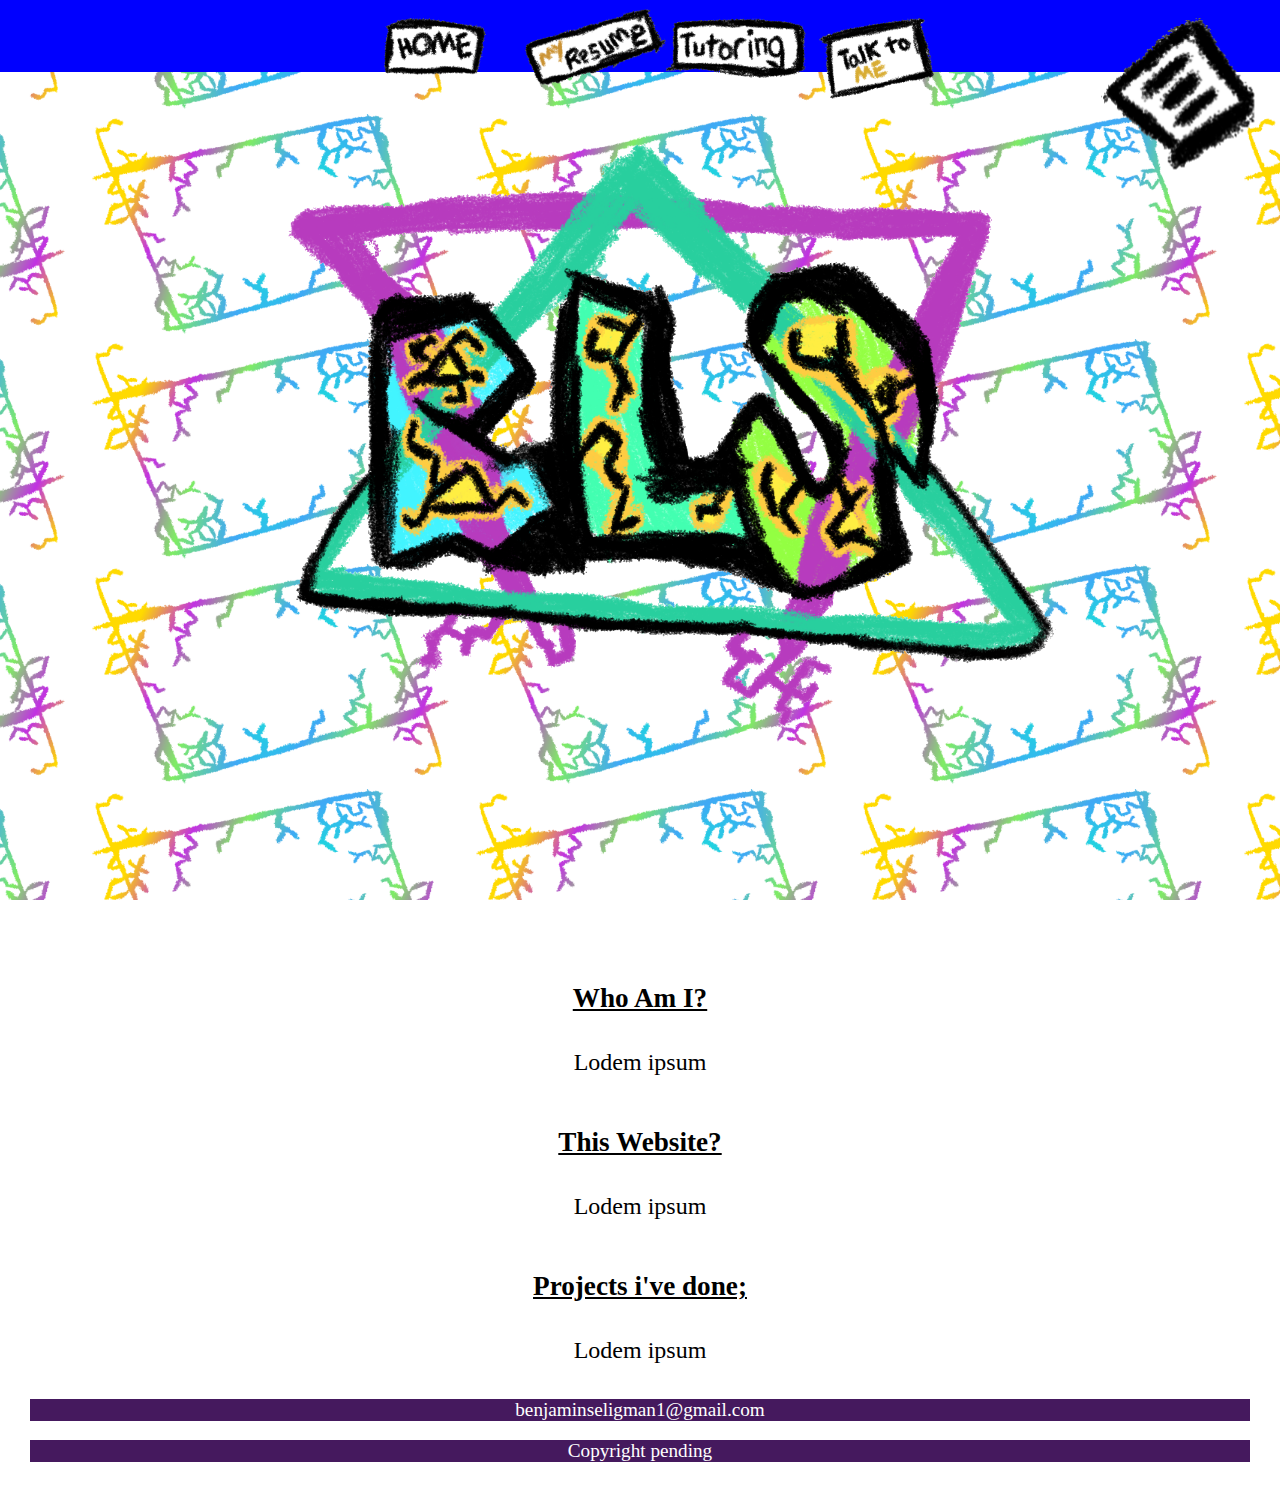
==== index.html @ 6659d6cb "fix" ====
<!DOCTYPE html>
<html>
 <head>
  <meta name="viewport" content="width=device-width, initial-scale=1">
  <meta charset="utf-8">
  <meta name="description" content="">
  <meta name="author" content="Benjamin Seligman">
 <link rel="stylesheet" href="main.css">
<title>Benjamin Seligman</title>

<link rel="icon" type="image/x-icon" href="favicon.png">

<div id="mySidenav" class="sidenav">
      <a href="javascript:void(0)" class="closebtn" onclick="closeNav()">&times;</a>
      <a href="#home">Home</a>
      <a href="#about">About</a>
      <a href="#projects">Projects</a>
      <a href="#contact">Contact</a>
    </div>
    
    <!-- Use any element to open the sidenav -->
    <span style="color: white; font-size: 4vw; position: fixed; top: 2%; height: 19vh; width: 12vw; right: 2%; background:url(button.png) no-repeat; cursor:pointer" onclick="openNav()"></span>


<style>
  .parallax {
      background: url("lecube.png");

    min-height: 66vw;
    background-attachment: fixed;
    background-position: 10%;
    background-repeat: inherit;
    background-size: 30%;

 
  }
  </style>

<ul>
  <script src="new.js">
  </script>
    <li><a href="index.html"><img src="home.png" style="width:8vw;position: absolute; top: 2%; right: 62%;>"</a></li>
    <li><a href="display()"><img src="myresu.png" style="width:11vw;position: absolute; top: 1%; right: 48%;"></a></li>
    <li><a href="tutor.html"><img src="tutor.png" style="width:11vw; position: absolute; top: 2%; right: 37%;"></a></li>
    <li><a href="#contact"><img src="aboutme.png" style="width:9vw; position: absolute; top: 2%; right: 27%;"></a><
</ul>

<body>
<a id="home"></a>
<div class="parallax"></div>
<div id="main">

    
    <picture>
      <source srcset="MYLOGO.png">
      <img src="MYLOGO.png alt=Logo" style="width:60vw; position: absolute; top: 16%; right: 17.5%;">
    </picture>


<p></p>

<h4> Who Am I? </h4>
<h3> Lodem ipsum </h3>

<p></p>

<a id="about"></a>
<h4> This Website? </h4>
<h3> Lodem ipsum </h3>

<p></p>

<a id="projects"></a>
<h4> Projects i've done; </h4>
<h3> Lodem ipsum</h3>
<a id="contact"></a>
<p> benjaminseligman1@gmail.com </p>
<p> Copyright pending </p>

</div id="main">

<script>
  function openNav() {
    document.getElementById("mySidenav").style.width = "250px";
    document.getElementById("main").style.marginRight = "250px";

  }
  
  function closeNav() {
    document.getElementById("mySidenav").style.width = "0";
    document.getElementById("main").style.marginRight= "0";

  }
  </script>



</body>
</html>
---- main.css ----
/* Main */

html {
    scroll-behavior: smooth;
  }
  

body {
    padding: 0;
    margin: 0px;

}  

/* Responsible for navbar */

ul {
    list-style-type: none;
    margin: 0;
    padding: 20;
    overflow: hidden;
    background-color: rgb(0, 0, 255);

    display: flex;
    justify-content: center;

    
  }



li {
    
    text-align: center;
    display: inline-block;

}
  
li a {
    display: block;
    color: white;
    
    padding: 18px 15px;
    text-decoration: none;
    font-size: 22px;
    font-family: verdana;

    font-weight: lighter;

    
}

/* Text Stroke */

  
/* Select Button Edit */

li a:hover {
    text-decoration: underline;
    text-decoration-style: solid;
    text-decoration-color: rgb(255, 255, 255);
}


/* Main Name */

h1 {
    color: rgb(0, 102, 255);
    text-align: center;
    font-family: verdana;
    font-size: 7vw;

    min-width: 20px;

    
    position: absolute;
    top: 16%;
    right: 10%;
  
}

/* Dev Name */

h9 {
    color: rgb(255, 255, 255);
    text-align: center;
    font-family: verdana;
    font-size: 10vw;
    
    min-width: 20px;
    position: absolute;
    top: 35%;
    right: 22%; 


}

/* Unused */

  
h2 {
    color: white;
    text-align: center;
    font-family: verdana;
    font-size: 5vw;
}

/* Body Text */


h3 {
    color: black;
    text-align: center;
    font-family: verdana;
    font-size: 150%;
    font-weight: lighter;

    margin: auto;
    width: 70%;
    padding: 15px;
    list-style-position: inside;
}
      
/* Scaled Text */


h4 {
    color: black;
    text-align: center;
    font-family: verdana;
    font-size: 170%; 
    font-weight: bold;

    margin-right: 20%;
    margin-left: 15%;
    margin-bottom: 20px;

    width: 70%;


    padding-left: 0;
    list-style-position: inside;

    text-decoration: underline;
    text-decoration-style: solid;
    text-decoration-color: rgb(0, 0, 0);
}

/* Main name title */


h6 {

    color: white;
    text-align: center;
    font-family: verdana;
    font-size: 4.5vw;
    
    position: absolute;
    top: 10vw;
    right: 30vw;

    font-weight: lighter;

    -webkit-text-stroke: 2px rgb(0, 0, 0);

}

/* ??? */


p {
    color: white;
    text-align: center;
    font-family: verdana;
    font-size: 1.5vw;

    font-weight: lighter;


    background-color: rgb(69, 25, 94);

}
/* no point */

/* !!! BELOW IS SIDEBAR !!! */
/* !!! BELOW IS SIDEBAR !!! */
/* !!! BELOW IS SIDEBAR !!! */

br {
    line-height: 10vw;
    background-color: rgb(69, 25, 94);

  }
  
  .sidenav {
    height: 100%;
    width: 0;
    position: fixed;
    z-index: 1;
    top: 0;
    right: 0;
    background-color: rgb(0, 62, 0);
    overflow-x: hidden;
    transition: 0.5s;
    padding-top: 60px;
}

/* text sidebar */
.sidenav a {
    padding: 8px 8px 8px 32px;
    text-decoration: none;
    font-size: 25px;
    color: rgb(69, 25, 94);
    display: block;
    transition: 0.3s;

    font-family: verdana;
    font-weight: lighter;

}

/* select text stuff */
.sidenav a:hover, .offcanvas a:focus{
    color: #000000;
}

.sidenav .closebtn {
    position: absolute;
    top: 0;
    right: 25px;
    font-size: 36px;
    margin-left: 50px;
}

#main {
    transition: margin-left .2s;
    padding: 30px;
}

@media screen and (max-height: 450px) {
  .sidenav {padding-top: 15px;}
  .sidenav a {font-size: 18px;}
}
  /* On smaller screens, where height is less than 450px, change the style of the sidenav (less padding and a smaller font size) */
  @media screen and (max-height: 450px) {
    .sidenav {padding-top: 15px;}
    .sidenav a {font-size: 18px;}
  }
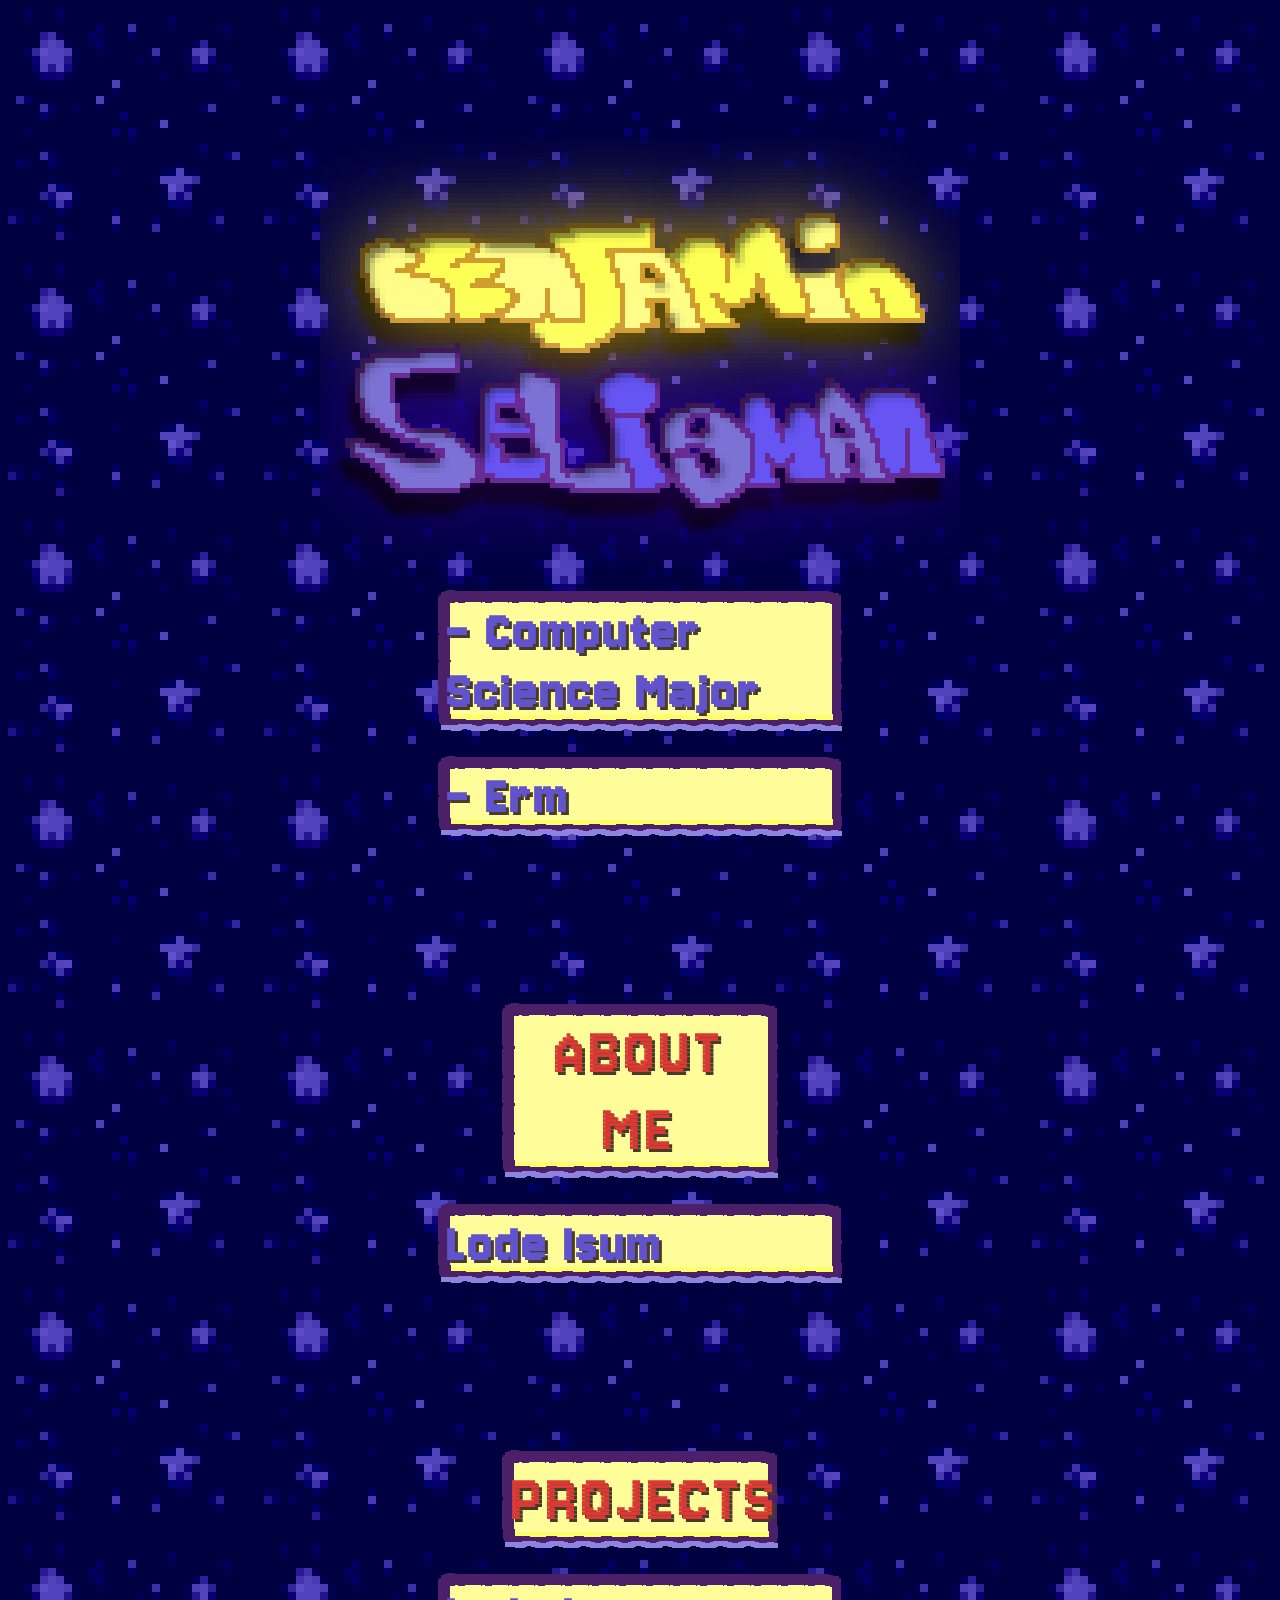
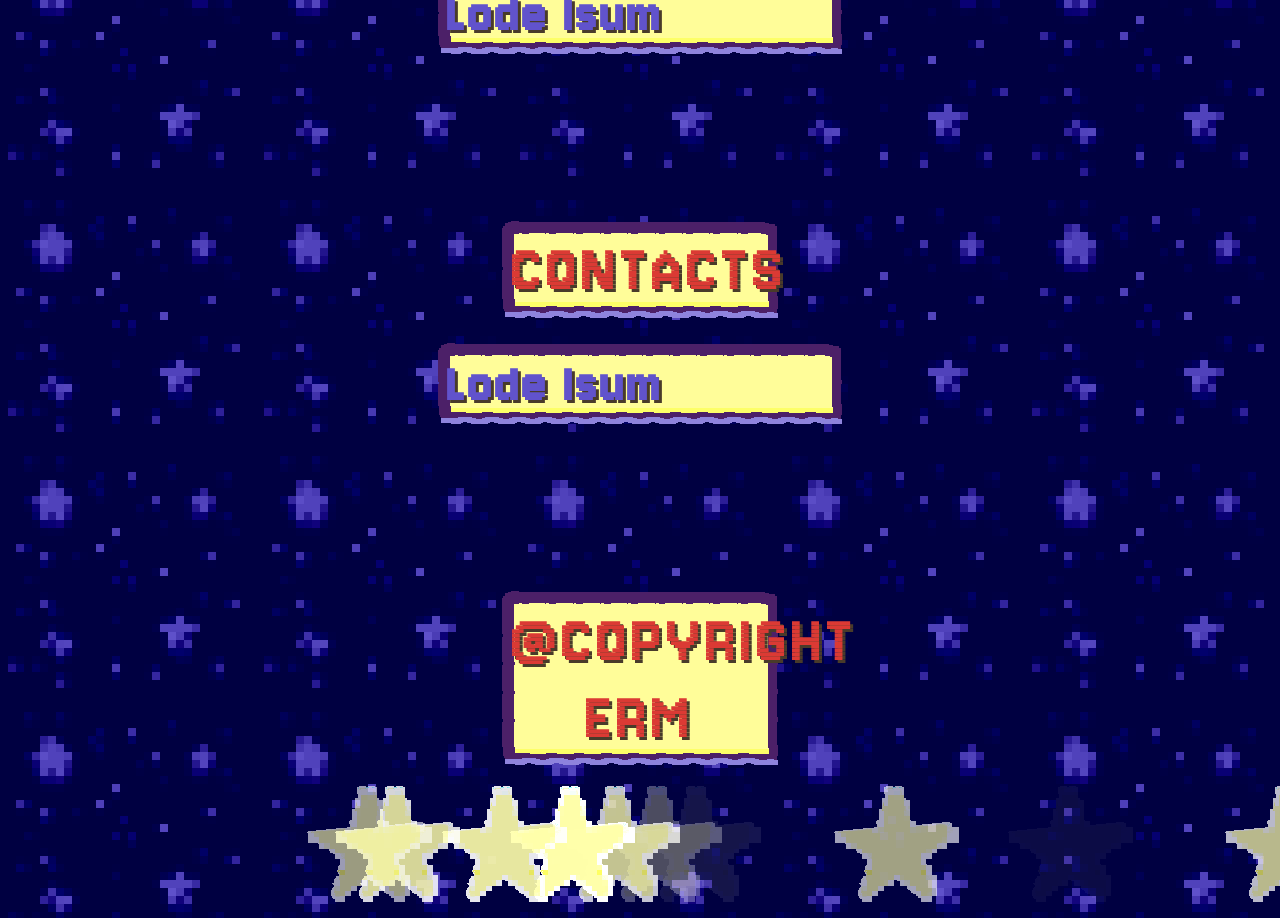
==== commit 7e076c68: "complete overhaul" ====
--- a/index.html
+++ b/index.html
@@ -1,99 +1,41 @@
 <!DOCTYPE html>
 <html>
- <head>
-  <meta name="viewport" content="width=device-width, initial-scale=1">
-  <meta charset="utf-8">
-  <meta name="description" content="">
-  <meta name="author" content="Benjamin Seligman">
- <link rel="stylesheet" href="main.css">
-<title>Benjamin Seligman</title>
-
-<link rel="icon" type="image/x-icon" href="favicon.png">
-
-<div id="mySidenav" class="sidenav">
-      <a href="javascript:void(0)" class="closebtn" onclick="closeNav()">&times;</a>
-      <a href="#home">Home</a>
-      <a href="#about">About</a>
-      <a href="#projects">Projects</a>
-      <a href="#contact">Contact</a>
-    </div>
-    
-    <!-- Use any element to open the sidenav -->
-    <span style="color: white; font-size: 4vw; position: fixed; top: 2%; height: 19vh; width: 12vw; right: 2%; background:url(button.png) no-repeat; cursor:pointer" onclick="openNav()"></span>
-
-
-<style>
-  .parallax {
-      background: url("lecube.png");
-
-    min-height: 66vw;
-    background-attachment: fixed;
-    background-position: 10%;
-    background-repeat: inherit;
-    background-size: 30%;
-
- 
-  }
-  </style>
-
-<ul>
-  <script src="new.js">
-  </script>
-    <li><a href="index.html"><img src="home.png" style="width:8vw;position: absolute; top: 2%; right: 62%;>"</a></li>
-    <li><a href="display()"><img src="myresu.png" style="width:11vw;position: absolute; top: 1%; right: 48%;"></a></li>
-    <li><a href="tutor.html"><img src="tutor.png" style="width:11vw; position: absolute; top: 2%; right: 37%;"></a></li>
-    <li><a href="#contact"><img src="aboutme.png" style="width:9vw; position: absolute; top: 2%; right: 27%;"></a><
-</ul>
+<head>
+    <meta charset="UTF-8">
+    <meta name="viewport" content="width=device-width, initial-scale=1.0">
+    <link rel="stylesheet" href="styles.css">
+    <title>CS Portfolio</title>
+</head>
 
 <body>
-<a id="home"></a>
-<div class="parallax"></div>
-<div id="main">
 
-    
-    <picture>
-      <source srcset="MYLOGO.png">
-      <img src="MYLOGO.png alt=Logo" style="width:60vw; position: absolute; top: 16%; right: 17.5%;">
-    </picture>
+<section class="bubtest">
+    <div class="bubbles">
 
+<img id="maintitle" src="earlyLogo.png" alt="My Logo Here">
+<h2> - Computer Science Major </h2>
+<h2> - Erm </h2>
+<br>
+<br>
+<h3> ABOUT ME </h3>
+<h2> Lode Isum </h2>
+<br>
+<br>
+<h3> PROJECTS </h3>
+<h2> Lode Isum </h2>
+<br>
+<br>
+<h3> CONTACTS </h3>
+<h2> Lode Isum </h2>
+<br>
+<br>
+<h3> @COPYRIGHT ERM </h3>
 
-<p></p>
+    </div>
+</section>
 
-<h4> Who Am I? </h4>
-<h3> Lodem ipsum </h3>
+<link rel="stylesheet" href="style.css">
+<script src="main.js"></script>
+</body>
+</html> 
 
-<p></p>
-
-<a id="about"></a>
-<h4> This Website? </h4>
-<h3> Lodem ipsum </h3>
-
-<p></p>
-
-<a id="projects"></a>
-<h4> Projects i've done; </h4>
-<h3> Lodem ipsum</h3>
-<a id="contact"></a>
-<p> benjaminseligman1@gmail.com </p>
-<p> Copyright pending </p>
-
-</div id="main">
-
-<script>
-  function openNav() {
-    document.getElementById("mySidenav").style.width = "250px";
-    document.getElementById("main").style.marginRight = "250px";
-
-  }
-  
-  function closeNav() {
-    document.getElementById("mySidenav").style.width = "0";
-    document.getElementById("main").style.marginRight= "0";
-
-  }
-  </script>
-
-
-
-</body>
-</html>--- a/style.css
+++ b/style.css
@@ -0,0 +1,273 @@
+:root {
+  --crust: #493B2A;
+  --crustshadow: #fbab0b;
+  --uhh: #6153CC;
+  --uhhshadow: #4630f0;
+  --cheese: #FFC857;
+  --sauce: #DB3A34;
+  --sauceshadow: #ff0800;
+}
+
+html {
+  -webkit-background-size: cover;
+  -moz-background-size: cover;
+  -o-background-size: cover;
+  background-size: cover;
+  background-attachment: fixed;
+}
+
+/* CUSTOM FONTS & BORDERS */ 
+@font-face {
+  font-family: TheBiteOf;
+  src: url(PixelHeader.ttf);
+}
+
+@font-face {
+  font-family: pixelTitle;
+  src: url(PixelBody.ttf);
+  font-weight: bold;
+}
+
+@font-face {
+  font-family: pixelBody;
+  src: url(PixelBody.ttf);
+}
+
+#maintitle {
+  image-rendering: pixelated;
+  display: block;
+  margin-left: auto;
+  margin-right: auto;
+  width: 50%;
+  margin-top: 10%;
+  animation: heartbeatTitle 3.5 infinite alternate;
+}
+
+
+body {
+  background-image: url("backdrop.png");
+  background-size: 256px 256px;
+  background-repeat: repeat;
+  image-rendering: pixelated;
+  
+  margin:0;
+  padding:0;
+  
+  height: 6vh; 
+
+  font-family: pixelBody;
+  
+}
+
+h1,h2,p{
+  -webkit-animation-fill-mode: forward;
+  color: var(--uhh);
+  text-align: center;
+  font-family: pixelBody;
+}
+
+h1, h3 {
+  font-family: pixelBody;
+
+  font-size: 400%;
+  
+  /*
+  background-image: linear-gradient(45deg,var(--cheese),var(--cheese));
+  box-shadow: 0px 15px var(--crustshadow);
+  */
+
+  border-image: url(textbox.png) 30 round;
+  border-image-width: 20px;
+  border-image-slice: 30% fill;
+
+  text-align: center;
+  vertical-align: middle;
+  margin: auto;
+  width: 40%;
+  padding: 1%;
+  margin-top: 10%;
+
+  font-smooth: never;
+  -webkit-font-smoothing : none;
+
+}
+
+/* TEXT */
+h3 {
+  color: var(--sauce);
+  font-family: pixelTitle;
+  font-size: 450%;
+  width: 20%;
+  text-shadow: 3px 3px 0px var(--crust);
+  letter-spacing: 4px;
+}
+
+/* SUB TEXT */
+
+h2 {
+  
+  color: var(--uhh);
+  width: 30%;
+  text-align: left;
+  vertical-align: middle;
+  font-size: 350%;
+
+  text-shadow: 3px 3px 0px var(--crust);
+  letter-spacing: 3px;
+
+
+  margin: auto;
+  padding: 1%;
+  margin-top: 20px;
+
+  /*
+  background-image: linear-gradient(45deg,var(--cheese),var(--cheese));
+  border: 9px solid var(--crust);
+  box-shadow: 0px 10px var(--crustshadow);
+  */
+
+  border-image: url(textbox.png) 30 round;
+  border-image-width: 20px;
+  border-image-slice: 30% fill;
+
+
+}
+
+/* MAIN TITLE */
+h1{
+  color: var(--sauce);
+  letter-spacing: -10px;
+  text-shadow: 1px 1px 0px var(--sauceshadow);
+  font-family: TheBiteOf;
+  font-size: 550%;
+  width: 50%;
+
+  z-index: 10;
+}
+
+.bubbles{
+  position:absolute;
+  width:100%;
+  height: 120vh;
+  overflow:visible;
+  top: 10px;
+
+  z-index:0;
+}
+
+.bubble{
+  position: absolute;
+  width: 150px;
+  height: 150px;
+  background: transparent;
+  animation: rise 7s infinite ease-in;
+  background-image: url("bubbleanimated.gif");
+  background-size: contain;
+  opacity: 0.62;
+  image-rendering: pixelated;
+
+  z-index:-5;
+}
+
+.star{
+  position: absolute;
+  width: 25px;
+  height: 25px;
+
+  background: transparent;
+  animation: fall 2s infinite ease-in;
+  background-image: url("bubbleanimated.gif");
+  background-size: contain;
+  opacity: 0.62;
+  image-rendering: pixelated;
+
+  z-index:-5;
+}
+
+@keyframes rise{
+  0%{
+    bottom:-600px;
+    transform:translateX(0px);
+  }
+  50%{
+    transform:translate(100px);
+  }
+  100%{
+    bottom:1080px;
+    transform:translateX(100px);
+  }
+}
+
+@keyframes fall{
+  0%{
+    transform:translateY(0px);
+    opacity: 1;
+  }
+  50%{
+    transform:translateY(300px);
+    opacity: 0.6;
+
+  }
+  100%{
+    transform:translateY(1000px);
+    opacity: 0;
+
+  }
+}
+
+@keyframes heartbeatBig{
+  0%{
+    font-size: 350%;
+    letter-spacing: 3px;
+    transform: translateY(-10px);
+  }
+  50%{
+    font-size: 325%;
+    letter-spacing: 6px;
+    transform: translateY(-20px);
+  }
+  100%{
+    font-size: 350%;
+    letter-spacing: 3px;
+    transform: translateY(-30px);
+  }
+}
+
+@keyframes heartbeatTitle{
+  0%{
+    width: 50%
+  }
+  50%{
+    width: 40%
+  }
+  100%{
+    width: 30%
+  }
+}
+
+@keyframes colorSelect{
+  0%{
+    color: var(--uhh);
+  }
+  15%{
+    color: var(--uhh);
+  }
+  25%{
+    color: var(--uhhshadow);
+  }
+  50%{
+    color: var(--sauce);
+  }
+  75%{
+    color: var(--sauceshadow);
+  } 
+  100%{
+    color: var(--sauceshadow);
+  } 
+}
+
+h2:hover {
+  animation:
+    colorSelect 0.65s forwards,
+    heartbeatBig 3.5s infinite alternate;
+}
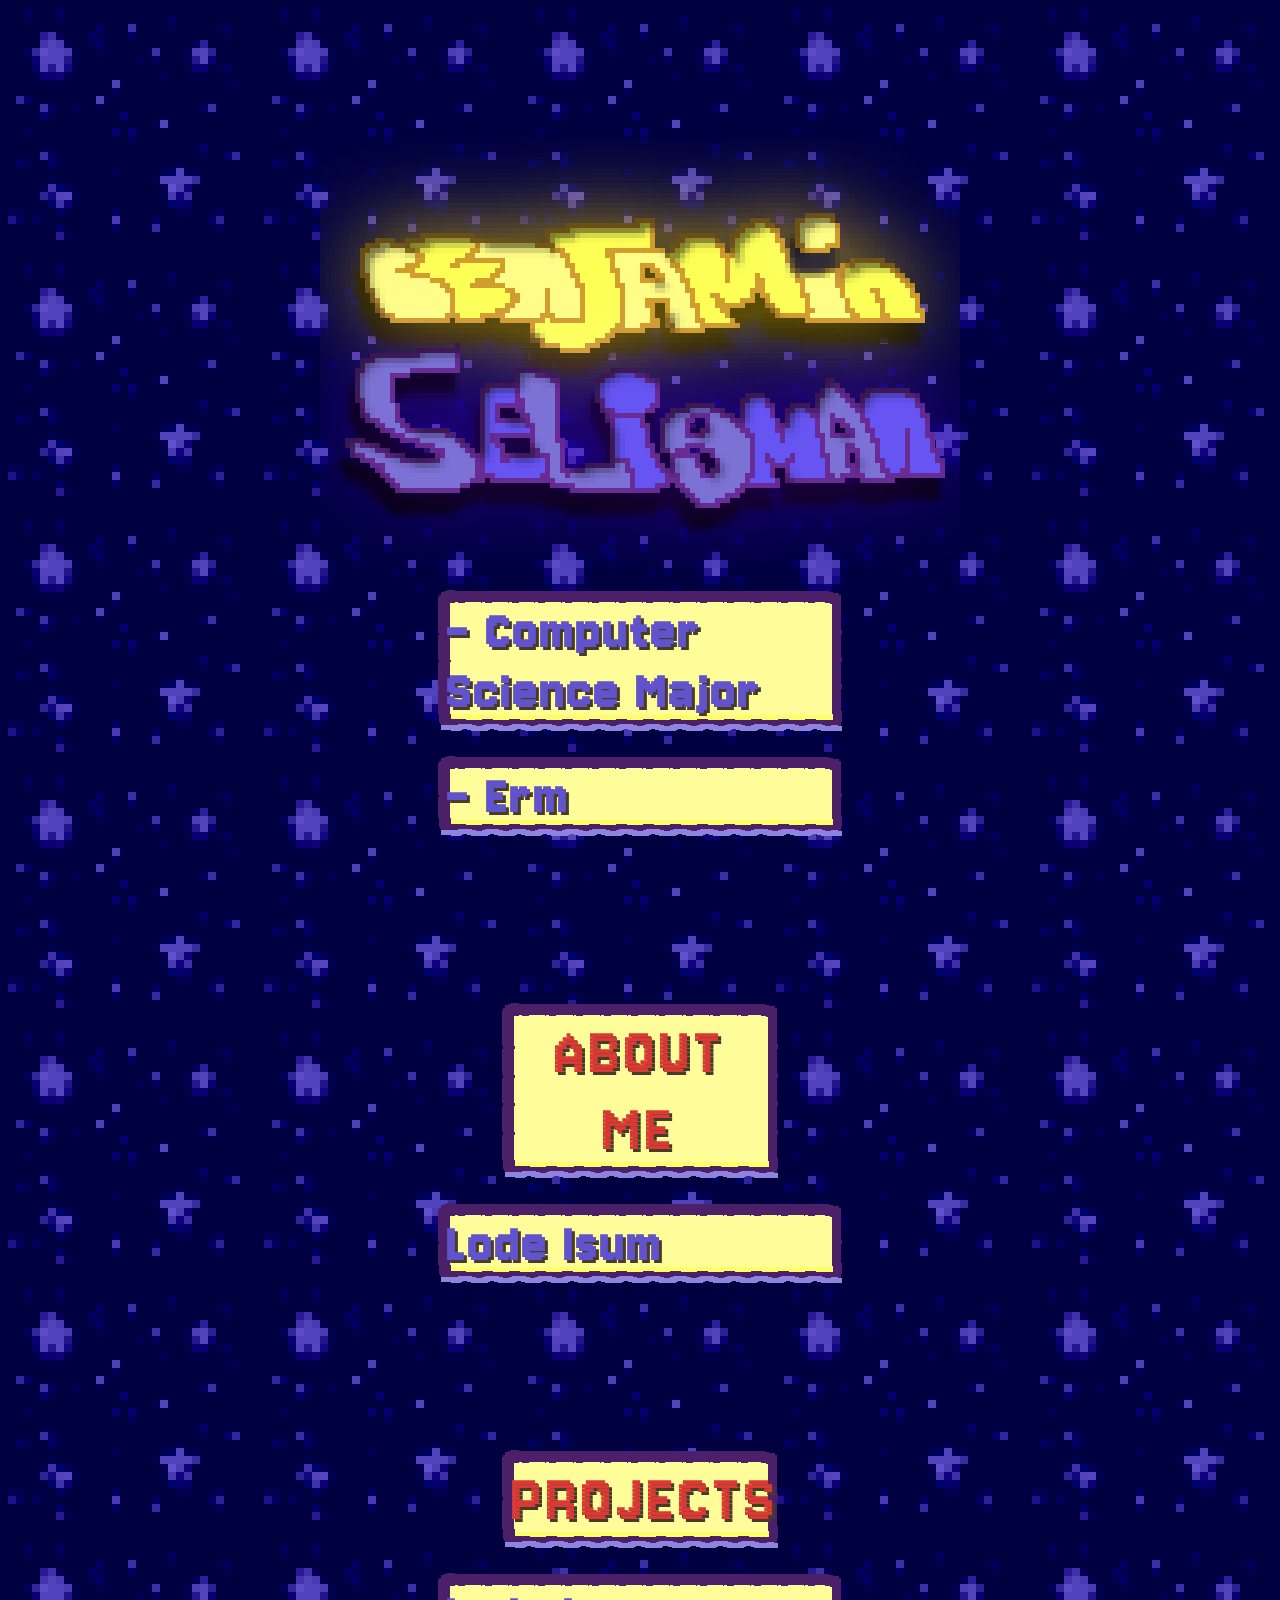
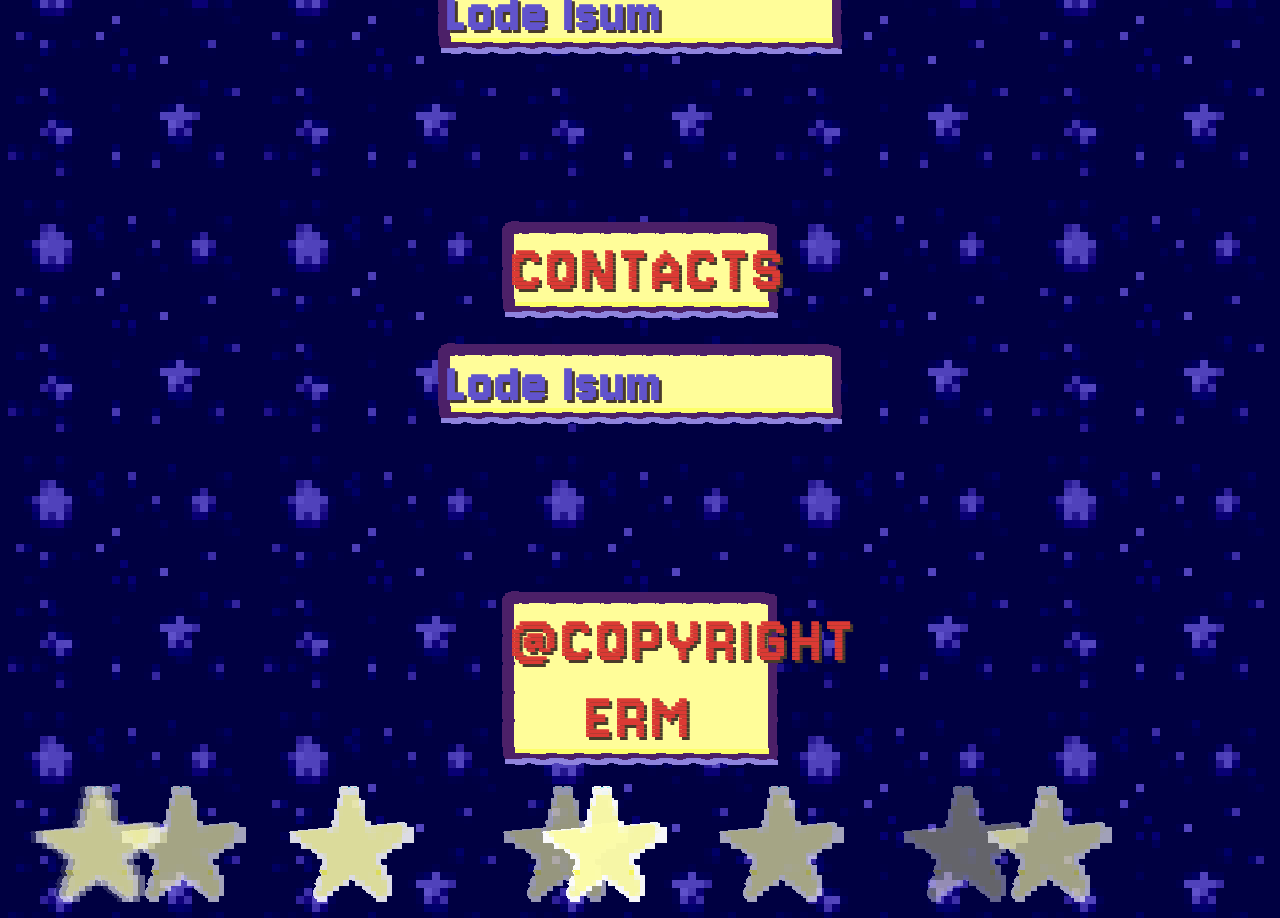
==== commit aa4819fa: "Update index.html" ====
--- a/index.html
+++ b/index.html
@@ -11,7 +11,7 @@
 
 <section class="bubtest">
     <div class="bubbles">
-
+<!-- Test -->
 <img id="maintitle" src="earlyLogo.png" alt="My Logo Here">
 <h2> - Computer Science Major </h2>
 <h2> - Erm </h2>
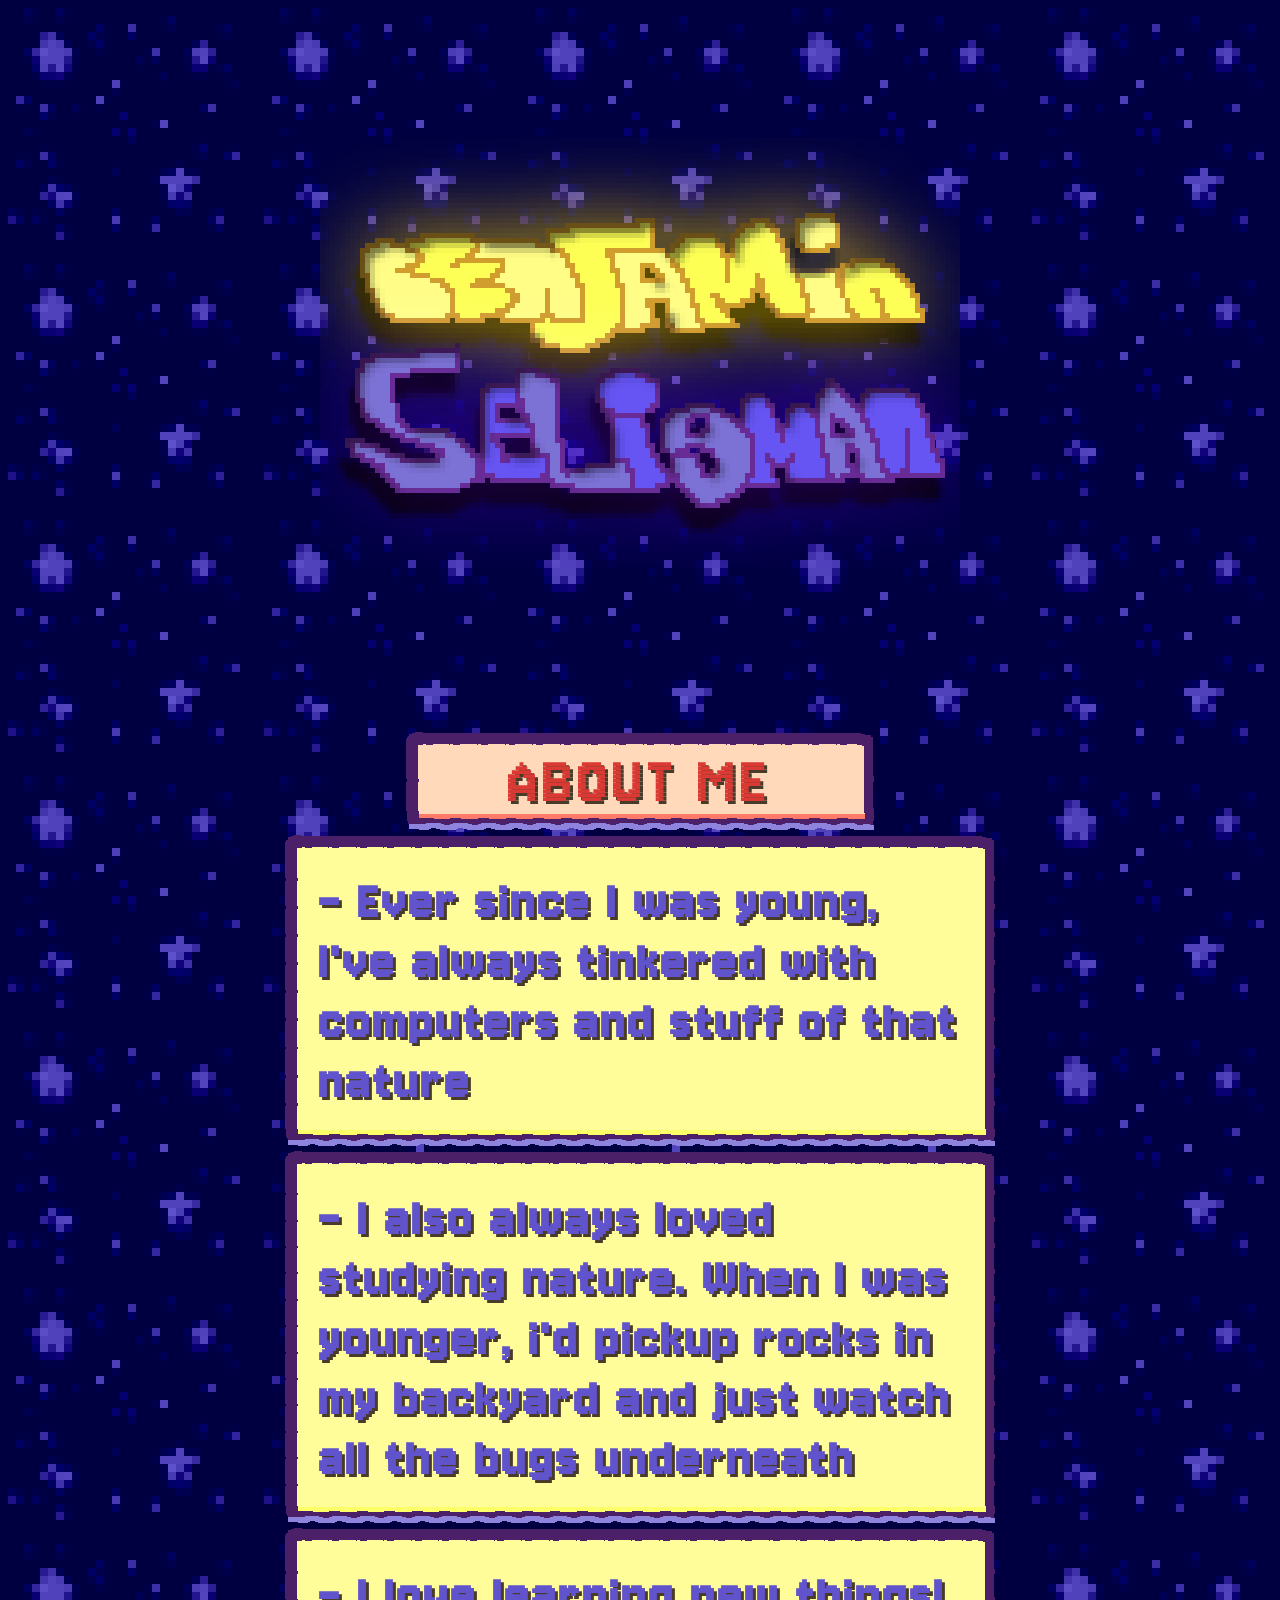
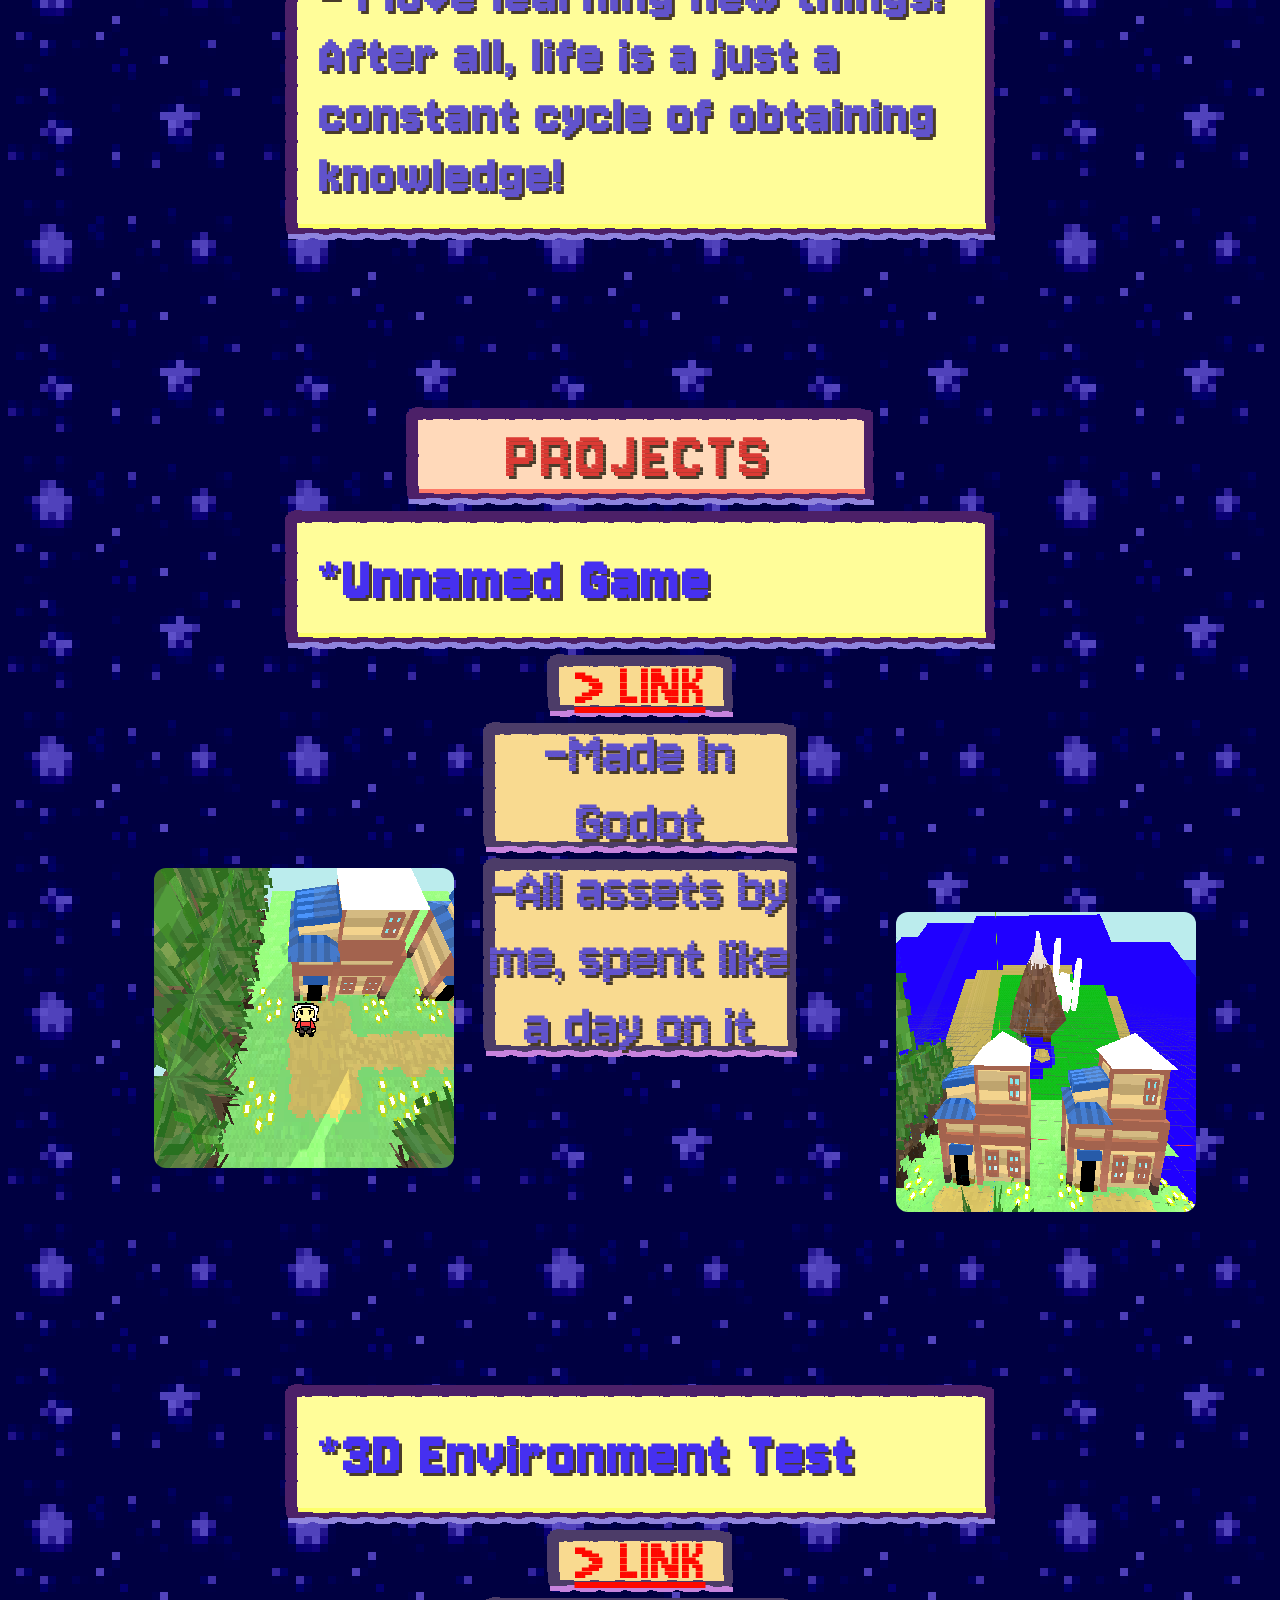
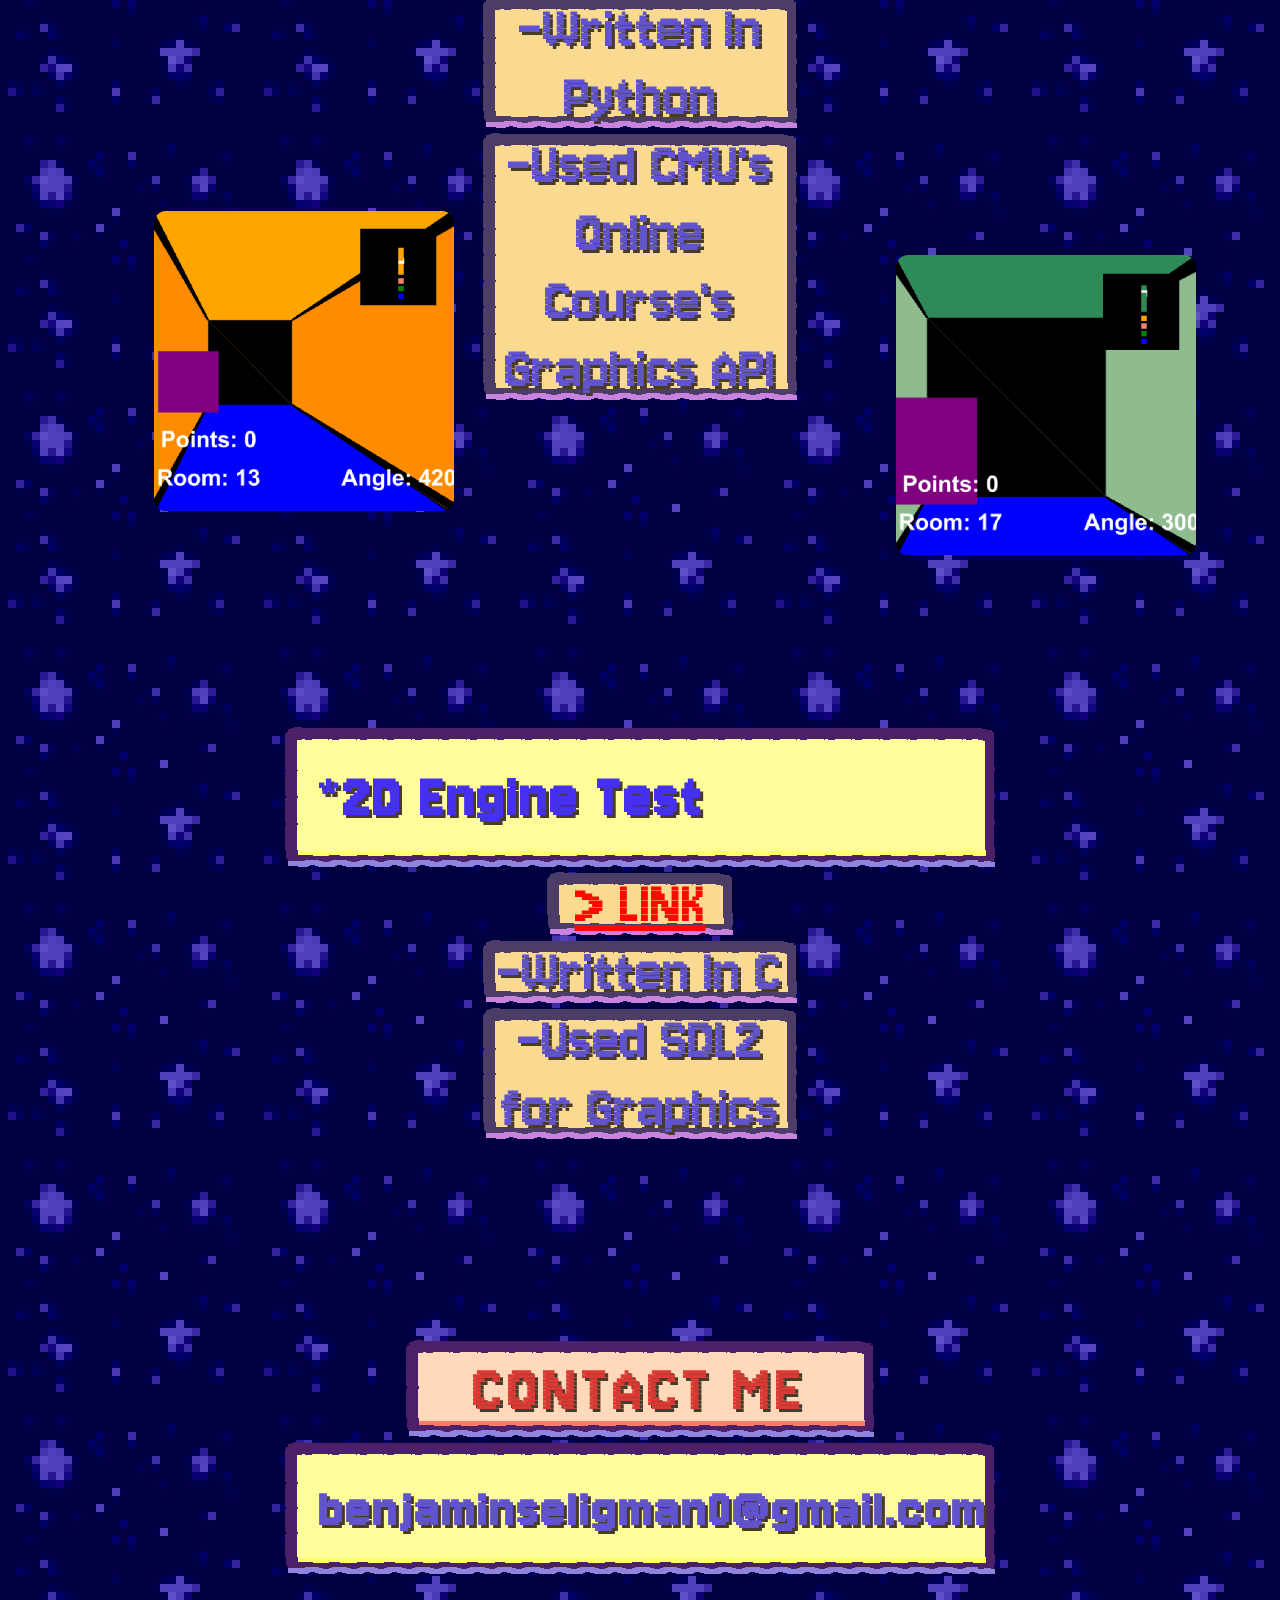
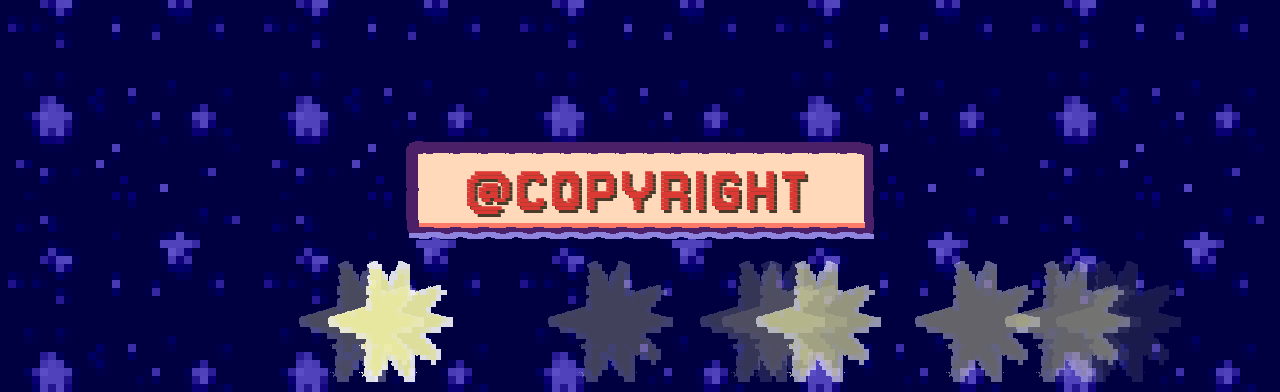
==== commit b82b5043: "Add files via upload" ====
--- a/index.html
+++ b/index.html
@@ -13,23 +13,66 @@
     <div class="bubbles">
 <!-- Test -->
 <img id="maintitle" src="earlyLogo.png" alt="My Logo Here">
-<h2> - Computer Science Major </h2>
-<h2> - Erm </h2>
 <br>
 <br>
 <h3> ABOUT ME </h3>
-<h2> Lode Isum </h2>
+<h2> - Ever since I was young, I've always tinkered with computers and stuff of that nature </h2>
+<h2> - I also always loved studying nature. When I was younger, i'd pickup rocks in my backyard and just watch all the bugs underneath </h2>
+<h2> - I love learning new things! After all, life is a just a constant cycle of obtaining knowledge! </h2>
 <br>
 <br>
 <h3> PROJECTS </h3>
-<h2> Lode Isum </h2>
+<h4> *Unnamed Game </h4>
+<a href="blank" class="button">> LINK </a>
+<projectdesc> -Made In Godot </projectdesc>
+<projectdesc> -All assets by me, spent like a day on it</projectdesc>
+<img src="Project2A.png" class="customimg">
+<img src="Project2B.png" class="customimgR">
+
 <br>
 <br>
-<h3> CONTACTS </h3>
-<h2> Lode Isum </h2>
+<br>
+<br> 
 <br>
 <br>
-<h3> @COPYRIGHT ERM </h3>
+<br>
+<br>
+<br> 
+<br>
+
+<h4> *3D Environment Test</h4>
+<a href="https://academy.cs.cmu.edu/sharing/slateGraySheep5366" class="button">> LINK</a>
+<projectdesc> -Written In Python </projectdesc>
+<projectdesc> -Used CMU's Online Course's Graphics API </projectdesc>
+<img src="Project1A.png" class="customimg">
+<img src="Project1B.png" class="customimgR">
+
+<br>
+<br>
+<br>
+<br> 
+<br>
+<br>
+<br>
+<br>
+<br> 
+<br>
+
+<h4> *2D Engine Test</h4>
+<a href="https://github.com/bseligman/EngineTest" class="button">> LINK</a>
+<projectdesc> -Written In C </projectdesc>
+<projectdesc> -Used SDL2 for Graphics </projectdesc>
+
+<br>
+<br>
+<br>
+<br>
+
+<h3> CONTACT ME </h3>
+<h2> benjaminseligman0@gmail.com </h2>
+<br>
+<br>
+<h3> @COPYRIGHT</h3>
 
     </div>
 </section>
--- a/style.css
+++ b/style.css
@@ -64,6 +64,8 @@
   color: var(--uhh);
   text-align: center;
   font-family: pixelBody;
+  border-image: url(textbox.png) 30 round;
+
 }
 
 h1, h3 {
@@ -76,7 +78,6 @@
   box-shadow: 0px 15px var(--crustshadow);
   */
 
-  border-image: url(textbox.png) 30 round;
   border-image-width: 20px;
   border-image-slice: 30% fill;
 
@@ -97,17 +98,21 @@
   color: var(--sauce);
   font-family: pixelTitle;
   font-size: 450%;
-  width: 20%;
+  width: 35%;
   text-shadow: 3px 3px 0px var(--crust);
   letter-spacing: 4px;
+  border-image: url(customtextbox.png) 30 round;
+  border-image-width: 20px;
+  border-image-slice: 30% fill;
+
 }
 
 /* SUB TEXT */
 
-h2 {
+h2,h4 {
   
   color: var(--uhh);
-  width: 30%;
+  width: 50%;
   text-align: left;
   vertical-align: middle;
   font-size: 350%;
@@ -117,8 +122,7 @@
 
 
   margin: auto;
-  padding: 1%;
-  margin-top: 20px;
+  padding: 3%;
 
   /*
   background-image: linear-gradient(45deg,var(--cheese),var(--cheese));
@@ -131,6 +135,14 @@
   border-image-slice: 30% fill;
 
 
+}
+
+/* Sub Project TEXT */
+h4{
+  color: var(--uhhshadow);
+  text-shadow: 3px 3px 0px var(--crust);
+
+  font-size: 400%;
 }
 
 /* MAIN TITLE */
@@ -220,6 +232,8 @@
     font-size: 350%;
     letter-spacing: 3px;
     transform: translateY(-10px);
+    margin-top: -10px;
+    margin-bottom: -20px;
   }
   50%{
     font-size: 325%;
@@ -271,3 +285,67 @@
     colorSelect 0.65s forwards,
     heartbeatBig 3.5s infinite alternate;
 }
+
+h4:hover {
+  animation:
+    heartbeatBig 3.5s infinite alternate;
+}
+
+a.button {
+  margin: 0% auto;
+  display: block;
+  text-align: center;
+  width: 15%;
+  margin-top: 0%;
+
+  font-family: pixelBody;
+  font-size: 400%;
+  color: var(--sauceshadow);
+
+  border-image: url(customtextboxHead.png) 30 round;
+  border-image-width: 20px;
+  border-image-slice: 30% fill;
+
+  font-smooth: never;
+  -webkit-font-smoothing : none;
+}
+
+.customimg,.customimgR {
+  border-radius: 12px;
+  display: block;
+  margin-left: 12%;
+  margin-top: -15%;
+  
+
+  width: 300px;
+  height: 300px;
+  
+}
+
+.customimgR{
+  margin-left:70%;
+  margin-top: -20%;
+
+}
+
+projectdesc{
+  margin: 0% auto;
+  display: block;
+  text-align: center;
+  width: 25%;
+  margin-top: 0%;
+  height: auto;
+
+
+  font-family: pixelBody;
+  font-size: 400%;
+  color: var(--uhh);
+  text-shadow: 3px 3px 0px var(--crust);
+
+  border-image: url(customtextboxHead.png) 30 round;
+  border-image-width: 20px;
+  border-image-slice: 30% fill;
+
+  font-smooth: never;
+  -webkit-font-smoothing : none;
+}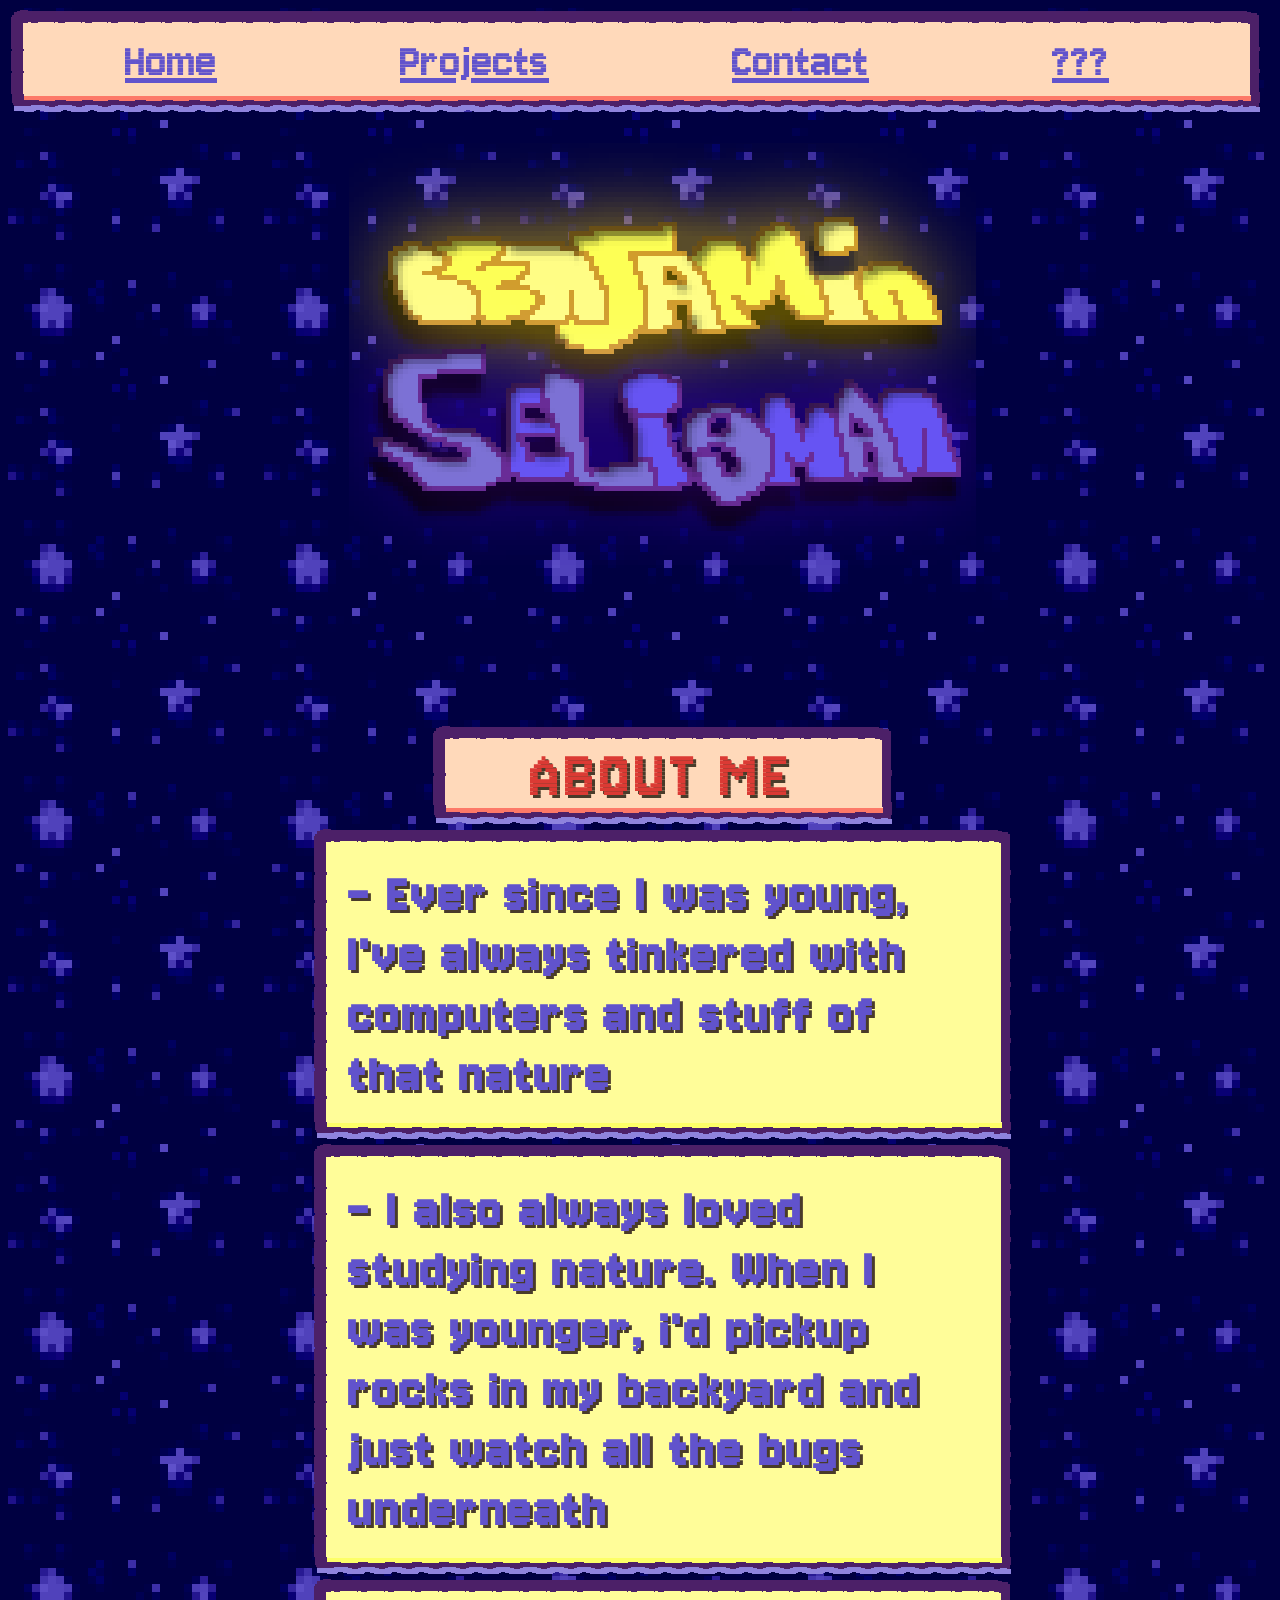
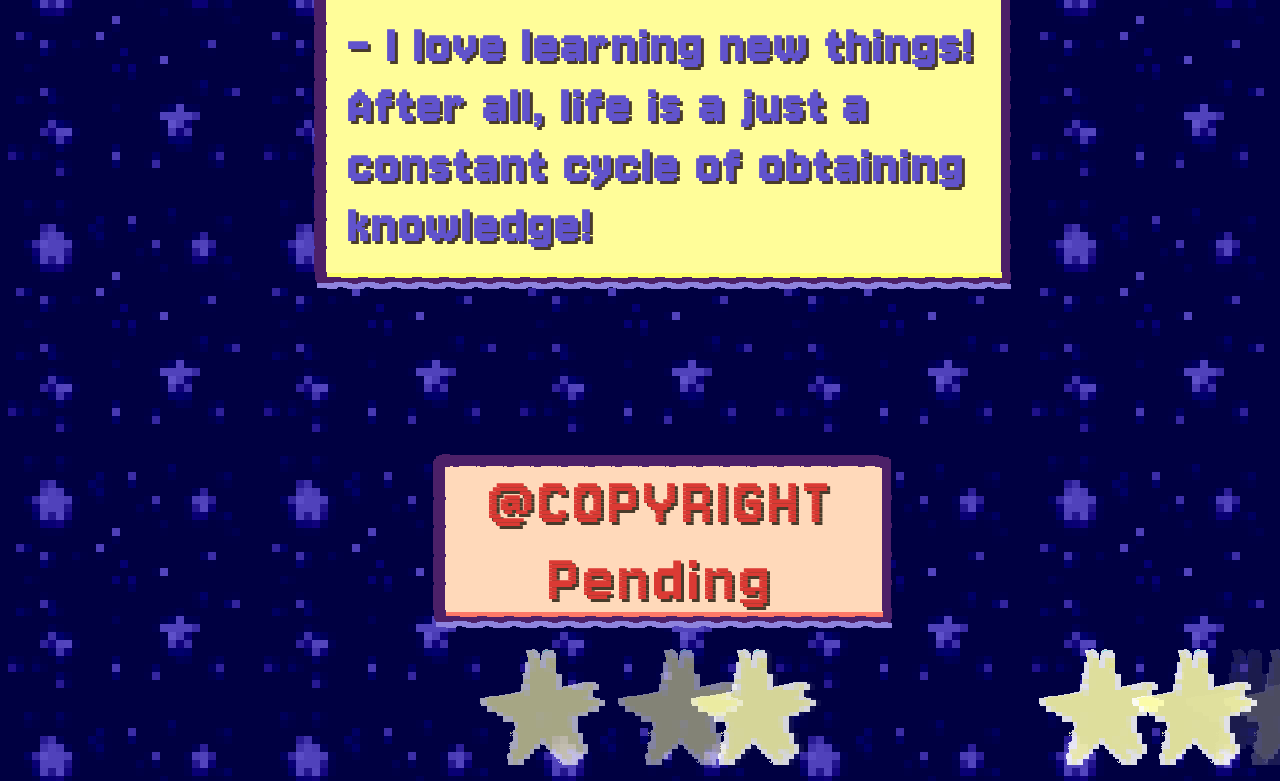
==== commit fa062dd2: "color update -> palette fixed and actually fits" ====
--- a/index.html
+++ b/index.html
@@ -8,7 +8,15 @@
 </head>
 
 <body>
-
+    <div class="topnav">
+        <!-- Centered Navbar -->
+        <div class="topnav-centered">
+            <a href="index.html" class="active">Home</a>
+            <a href="Projects.html" class="active">Projects</a>
+            <a href="Contact.html" class="active">Contact</a>
+            <a href="#home" class="active">???</a>
+        </div>
+      
 <section class="bubtest">
     <div class="bubbles">
 <!-- Test -->
@@ -21,58 +29,7 @@
 <h2> - I love learning new things! After all, life is a just a constant cycle of obtaining knowledge! </h2>
 <br>
 <br>
-<h3> PROJECTS </h3>
-<h4> *Unnamed Game </h4>
-<a href="blank" class="button">> LINK </a>
-<projectdesc> -Made In Godot </projectdesc>
-<projectdesc> -All assets by me, spent like a day on it</projectdesc>
-<img src="Project2A.png" class="customimg">
-<img src="Project2B.png" class="customimgR">
-
-<br>
-<br>
-<br>
-<br> 
-<br>
-<br>
-<br>
-<br>
-<br> 
-<br>
-
-<h4> *3D Environment Test</h4>
-<a href="https://academy.cs.cmu.edu/sharing/slateGraySheep5366" class="button">> LINK</a>
-<projectdesc> -Written In Python </projectdesc>
-<projectdesc> -Used CMU's Online Course's Graphics API </projectdesc>
-<img src="Project1A.png" class="customimg">
-<img src="Project1B.png" class="customimgR">
-
-<br>
-<br>
-<br>
-<br> 
-<br>
-<br>
-<br>
-<br>
-<br> 
-<br>
-
-<h4> *2D Engine Test</h4>
-<a href="https://github.com/bseligman/EngineTest" class="button">> LINK</a>
-<projectdesc> -Written In C </projectdesc>
-<projectdesc> -Used SDL2 for Graphics </projectdesc>
-
-<br>
-<br>
-<br>
-<br>
-
-<h3> CONTACT ME </h3>
-<h2> benjaminseligman0@gmail.com </h2>
-<br>
-<br>
-<h3> @COPYRIGHT</h3>
+<h3> @COPYRIGHT Pending</h3>
 
     </div>
 </section>
--- a/style.css
+++ b/style.css
@@ -16,6 +16,38 @@
   background-attachment: fixed;
 }
 
+/* NAV BAR */
+.topnav {
+  width: 95%;
+  height: 80%;
+
+  border-image: url(customtextbox.png) 30 round;
+  border-image-width: 20px;
+  border-image-slice: 30% fill;
+
+  padding: 3vh;
+
+  z-index: 15;
+
+  position:relative;
+}
+
+/* Style the links inside the navigation bar */
+.topnav a {
+  color: var(--uhh);
+  text-align: center;
+  padding: 10vh;
+  font-size: 50px;
+
+  z-index: 15;
+}
+
+.topnav a:hover {
+  animation:
+    colorSelect 0.65s forwards,
+    heartbeatBig 3.5s infinite alternate;
+  }
+
 /* CUSTOM FONTS & BORDERS */ 
 @font-face {
   font-family: TheBiteOf;
@@ -41,6 +73,7 @@
   width: 50%;
   margin-top: 10%;
   animation: heartbeatTitle 3.5 infinite alternate;
+  z-index: 10;
 }
 
 
@@ -49,14 +82,8 @@
   background-size: 256px 256px;
   background-repeat: repeat;
   image-rendering: pixelated;
-  
-  margin:0;
-  padding:0;
-  
-  height: 6vh; 
-
-  font-family: pixelBody;
-  
+
+  font-family: pixelBody;
 }
 
 h1,h2,p{
@@ -154,7 +181,7 @@
   font-size: 550%;
   width: 50%;
 
-  z-index: 10;
+  z-index: 5;
 }
 
 .bubbles{
@@ -282,7 +309,6 @@
 
 h2:hover {
   animation:
-    colorSelect 0.65s forwards,
     heartbeatBig 3.5s infinite alternate;
 }
 
@@ -292,11 +318,10 @@
 }
 
 a.button {
-  margin: 0% auto;
+  margin: 1% auto;
   display: block;
   text-align: center;
   width: 15%;
-  margin-top: 0%;
 
   font-family: pixelBody;
   font-size: 400%;
@@ -310,22 +335,13 @@
   -webkit-font-smoothing : none;
 }
 
-.customimg,.customimgR {
-  border-radius: 12px;
-  display: block;
-  margin-left: 12%;
-  margin-top: -15%;
-  
-
-  width: 300px;
-  height: 300px;
-  
-}
-
-.customimgR{
-  margin-left:70%;
-  margin-top: -20%;
-
+.row {
+  display: flex;
+}
+
+.column {
+  flex: 50%;
+  padding: 5px;
 }
 
 projectdesc{
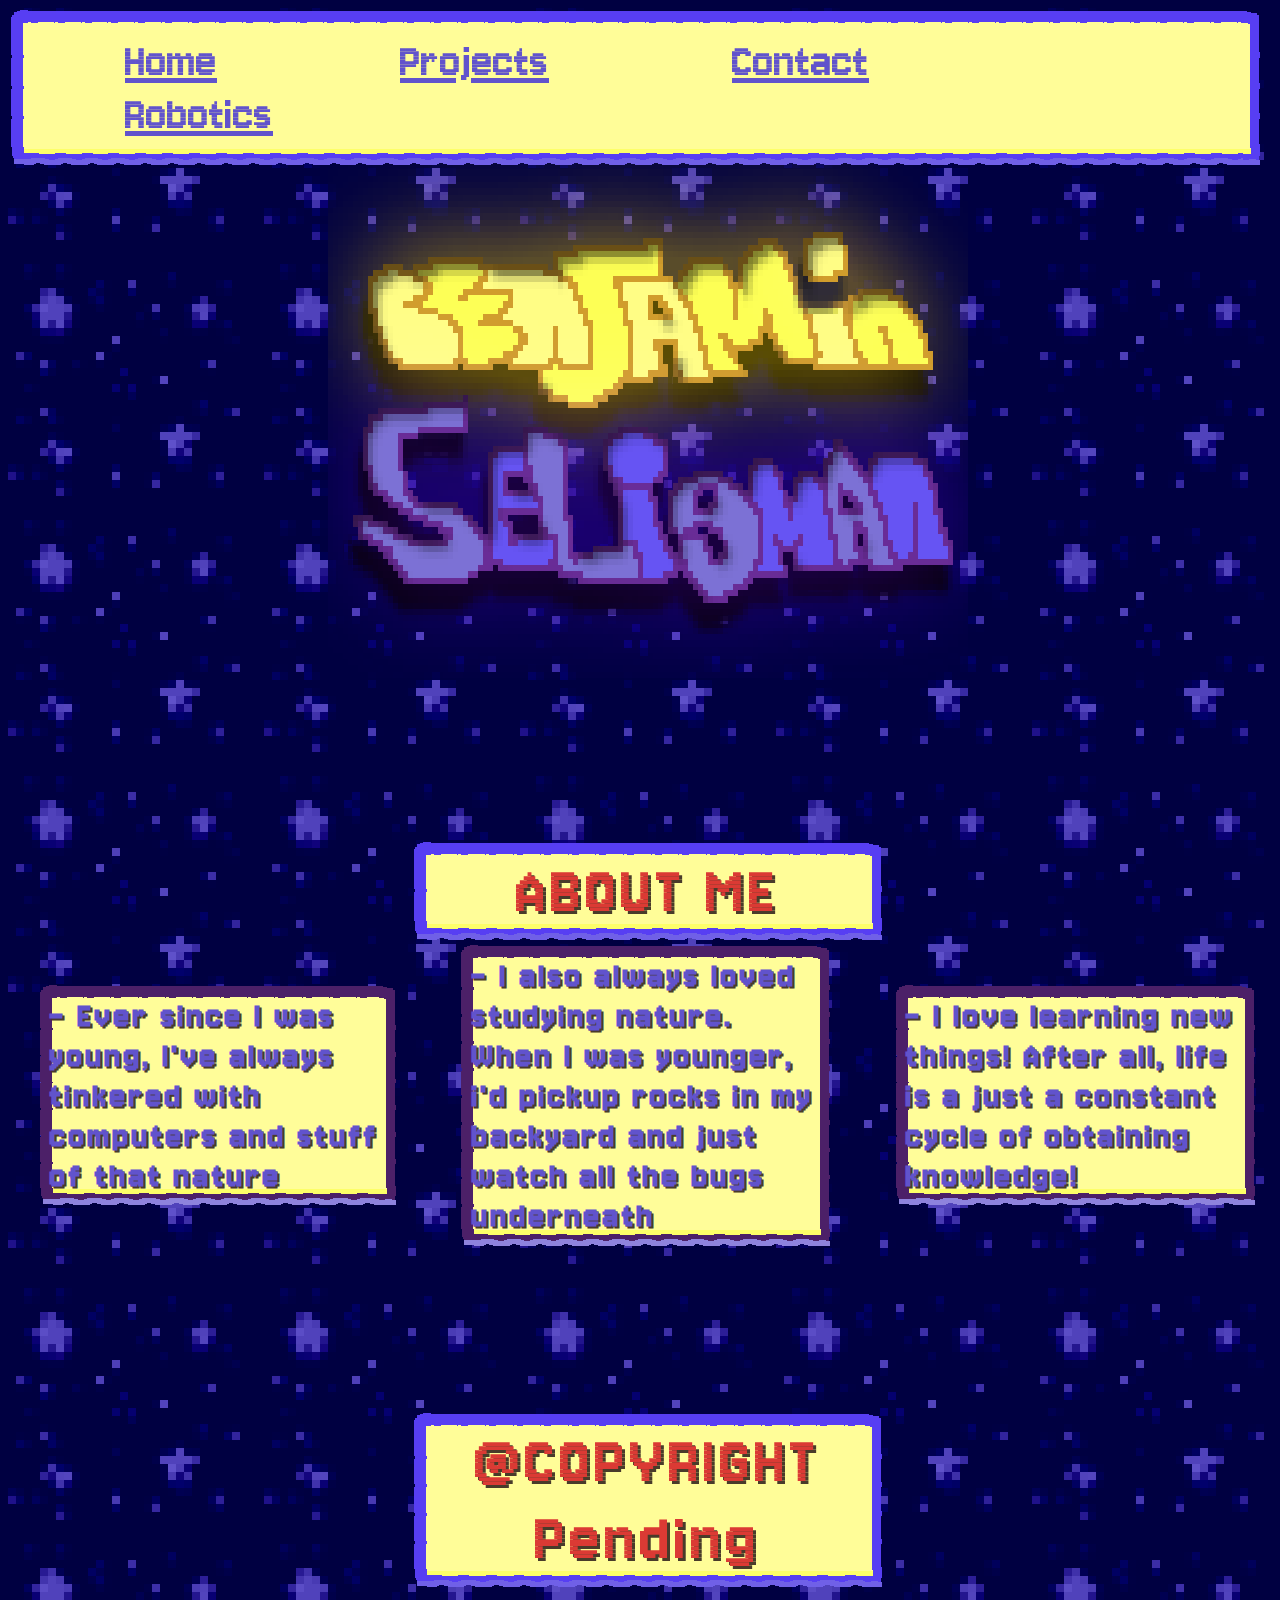
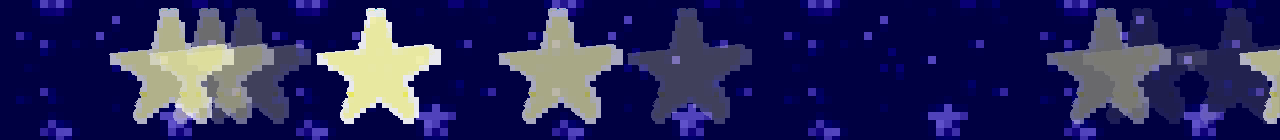
==== commit 71d33eca: "topbar fixed, scaling semi fixed" ====
--- a/index.html
+++ b/index.html
@@ -10,12 +10,11 @@
 <body>
     <div class="topnav">
         <!-- Centered Navbar -->
-        <div class="topnav-centered">
             <a href="index.html" class="active">Home</a>
             <a href="Projects.html" class="active">Projects</a>
             <a href="Contact.html" class="active">Contact</a>
-            <a href="#home" class="active">???</a>
-        </div>
+            <a href="Robotics.html" class="active">Robotics</a>
+    </div>
       
 <section class="bubtest">
     <div class="bubbles">
@@ -24,9 +23,11 @@
 <br>
 <br>
 <h3> ABOUT ME </h3>
+<li>
 <h2> - Ever since I was young, I've always tinkered with computers and stuff of that nature </h2>
 <h2> - I also always loved studying nature. When I was younger, i'd pickup rocks in my backyard and just watch all the bugs underneath </h2>
 <h2> - I love learning new things! After all, life is a just a constant cycle of obtaining knowledge! </h2>
+</li>
 <br>
 <br>
 <h3> @COPYRIGHT Pending</h3>
--- a/style.css
+++ b/style.css
@@ -48,6 +48,13 @@
     heartbeatBig 3.5s infinite alternate;
   }
 
+/* Image scaledown */
+img {
+  width: 100%;
+  height: 100%;
+  max-height: 90%;
+}
+
 /* CUSTOM FONTS & BORDERS */ 
 @font-face {
   font-family: TheBiteOf;
@@ -71,6 +78,7 @@
   margin-left: auto;
   margin-right: auto;
   width: 50%;
+  height:50%;
   margin-top: 10%;
   animation: heartbeatTitle 3.5 infinite alternate;
   z-index: 10;
@@ -134,17 +142,21 @@
 
 }
 
+/* List */
+li {
+  display: grid;
+  grid-template-columns: auto auto auto;
+}
+
 /* SUB TEXT */
-
 h2,h4 {
   
   color: var(--uhh);
-  width: 50%;
+  width: 80%;
   text-align: left;
-  vertical-align: middle;
-  font-size: 350%;
-
-  text-shadow: 3px 3px 0px var(--crust);
+  font-size: 230%;
+
+  text-shadow: 2px 2px 0px var(--crust);
   letter-spacing: 3px;
 
 
@@ -342,6 +354,8 @@
 .column {
   flex: 50%;
   padding: 5px;
+  width: 30%;
+  height: 35%;
 }
 
 projectdesc{
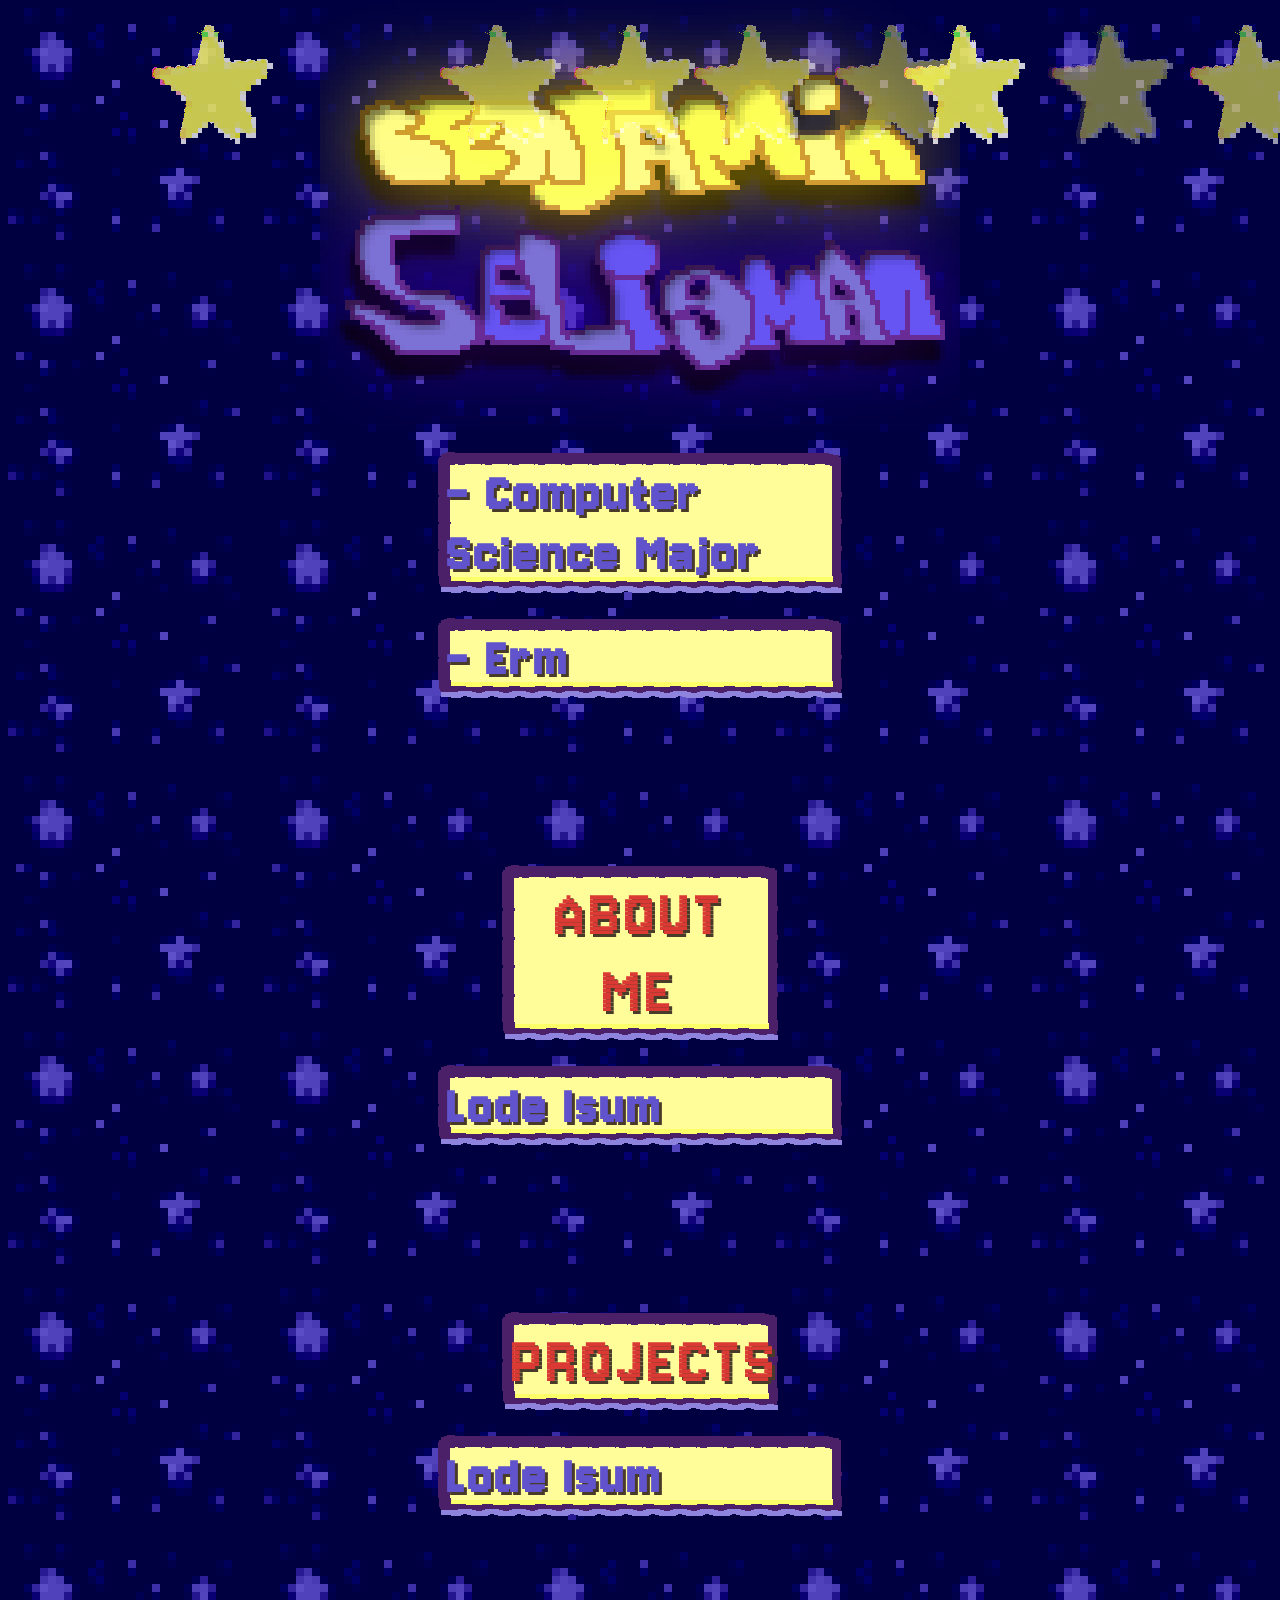
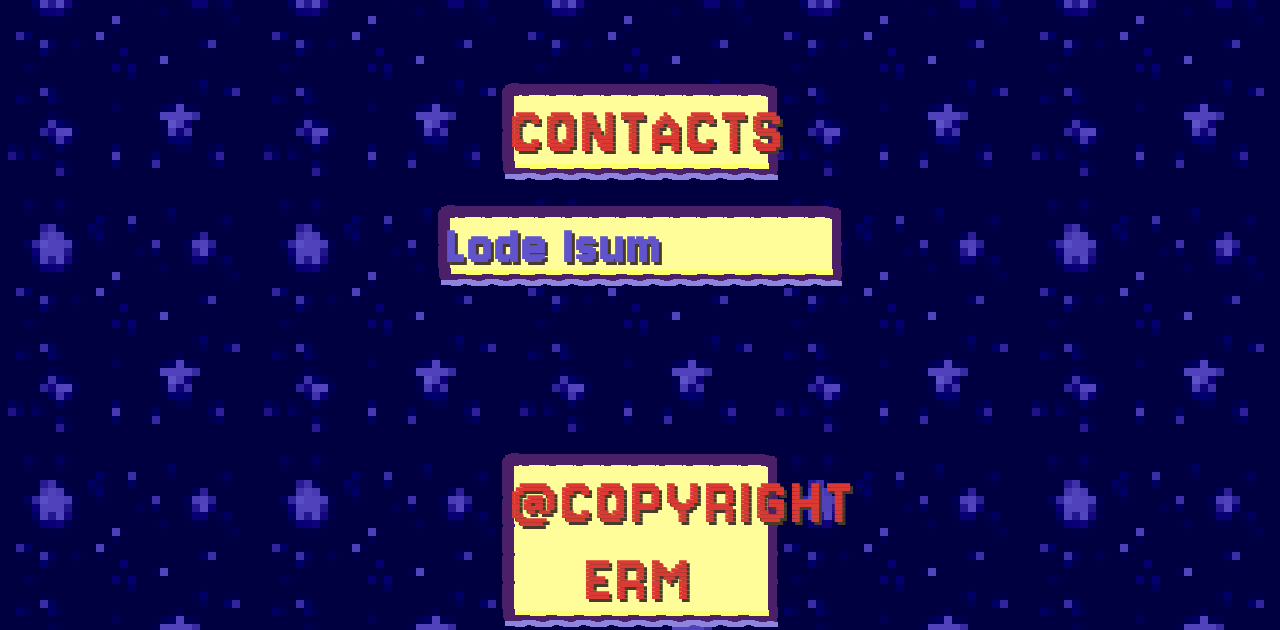
==== commit ae197134: "ui fix" ====
--- a/index.html
+++ b/index.html
@@ -6,35 +6,34 @@
     <link rel="stylesheet" href="styles.css">
     <title>CS Portfolio</title>
 </head>
+<body>
 
-<body>
-    <div class="topnav">
-        <!-- Centered Navbar -->
-            <a href="index.html" class="active">Home</a>
-            <a href="Projects.html" class="active">Projects</a>
-            <a href="Contact.html" class="active">Contact</a>
-            <a href="Robotics.html" class="active">Robotics</a>
-    </div>
-      
 <section class="bubtest">
-    <div class="bubbles">
-<!-- Test -->
-<img id="maintitle" src="earlyLogo.png" alt="My Logo Here">
-<br>
-<br>
-<h3> ABOUT ME </h3>
-<li>
-<h2> - Ever since I was young, I've always tinkered with computers and stuff of that nature </h2>
-<h2> - I also always loved studying nature. When I was younger, i'd pickup rocks in my backyard and just watch all the bugs underneath </h2>
-<h2> - I love learning new things! After all, life is a just a constant cycle of obtaining knowledge! </h2>
-</li>
-<br>
-<br>
-<h3> @COPYRIGHT Pending</h3>
-
-    </div>
+<div class="bubbles"> </div>
 </section>
 
+<div id="backBase">
+    <div id="backColor">
+        <img id="maintitle" src="earlyLogo.png" alt="My Logo Here">
+        <h2> - Computer Science Major </h2>
+        <h2> - Erm </h2>
+        <br>
+        <br>
+        <h3> ABOUT ME </h3>
+        <h2> Lode Isum </h2>
+        <br>
+        <br>
+        <h3> PROJECTS </h3>
+        <h2> Lode Isum </h2>
+        <br>
+        <br>
+        <h3> CONTACTS </h3>
+        <h2> Lode Isum </h2>
+        <br>
+        <br>
+        <h3> @COPYRIGHT ERM </h3>
+    </div>
+</div>
 <link rel="stylesheet" href="style.css">
 <script src="main.js"></script>
 </body>
--- a/style.css
+++ b/style.css
@@ -13,46 +13,6 @@
   -moz-background-size: cover;
   -o-background-size: cover;
   background-size: cover;
-  background-attachment: fixed;
-}
-
-/* NAV BAR */
-.topnav {
-  width: 95%;
-  height: 80%;
-
-  border-image: url(customtextbox.png) 30 round;
-  border-image-width: 20px;
-  border-image-slice: 30% fill;
-
-  padding: 3vh;
-
-  z-index: 15;
-
-  position:relative;
-}
-
-/* Style the links inside the navigation bar */
-.topnav a {
-  color: var(--uhh);
-  text-align: center;
-  padding: 10vh;
-  font-size: 50px;
-
-  z-index: 15;
-}
-
-.topnav a:hover {
-  animation:
-    colorSelect 0.65s forwards,
-    heartbeatBig 3.5s infinite alternate;
-  }
-
-/* Image scaledown */
-img {
-  width: 100%;
-  height: 100%;
-  max-height: 90%;
 }
 
 /* CUSTOM FONTS & BORDERS */ 
@@ -78,20 +38,30 @@
   margin-left: auto;
   margin-right: auto;
   width: 50%;
-  height:50%;
-  margin-top: 10%;
   animation: heartbeatTitle 3.5 infinite alternate;
-  z-index: 10;
-}
-
-
-body {
+}
+
+#backColor{
+  background-image: linear-gradient(rgba(201, 29, 29, 0.3) rgba(230, 25, 179, 0.3));
+  background-size: cover;
+  z-index: -5;
+}
+#backBase{
   background-image: url("backdrop.png");
   background-size: 256px 256px;
   background-repeat: repeat;
   image-rendering: pixelated;
-
-  font-family: pixelBody;
+  z-index: -1;
+}
+
+body {
+  margin:0;
+  padding:0;
+  
+  height: 6vh; 
+
+  font-family: pixelBody;
+  
 }
 
 h1,h2,p{
@@ -99,20 +69,14 @@
   color: var(--uhh);
   text-align: center;
   font-family: pixelBody;
+}
+
+h1, h3 {
+  font-family: pixelBody;
+
+  font-size: 400%;
+
   border-image: url(textbox.png) 30 round;
-
-}
-
-h1, h3 {
-  font-family: pixelBody;
-
-  font-size: 400%;
-  
-  /*
-  background-image: linear-gradient(45deg,var(--cheese),var(--cheese));
-  box-shadow: 0px 15px var(--crustshadow);
-  */
-
   border-image-width: 20px;
   border-image-slice: 30% fill;
 
@@ -133,55 +97,34 @@
   color: var(--sauce);
   font-family: pixelTitle;
   font-size: 450%;
-  width: 35%;
+  width: 20%;
   text-shadow: 3px 3px 0px var(--crust);
   letter-spacing: 4px;
-  border-image: url(customtextbox.png) 30 round;
-  border-image-width: 20px;
-  border-image-slice: 30% fill;
-
-}
-
-/* List */
-li {
-  display: grid;
-  grid-template-columns: auto auto auto;
 }
 
 /* SUB TEXT */
-h2,h4 {
+
+h2 {
   
   color: var(--uhh);
-  width: 80%;
+  width: 30%;
   text-align: left;
-  font-size: 230%;
-
-  text-shadow: 2px 2px 0px var(--crust);
+  vertical-align: middle;
+  font-size: 350%;
+
+  text-shadow: 3px 3px 0px var(--crust);
   letter-spacing: 3px;
 
 
   margin: auto;
-  padding: 3%;
-
-  /*
-  background-image: linear-gradient(45deg,var(--cheese),var(--cheese));
-  border: 9px solid var(--crust);
-  box-shadow: 0px 10px var(--crustshadow);
-  */
+  padding: 1%;
+  margin-top: 20px;
 
   border-image: url(textbox.png) 30 round;
   border-image-width: 20px;
   border-image-slice: 30% fill;
 
 
-}
-
-/* Sub Project TEXT */
-h4{
-  color: var(--uhhshadow);
-  text-shadow: 3px 3px 0px var(--crust);
-
-  font-size: 400%;
 }
 
 /* MAIN TITLE */
@@ -193,7 +136,7 @@
   font-size: 550%;
   width: 50%;
 
-  z-index: 5;
+  z-index: 10;
 }
 
 .bubbles{
@@ -271,8 +214,6 @@
     font-size: 350%;
     letter-spacing: 3px;
     transform: translateY(-10px);
-    margin-top: -10px;
-    margin-bottom: -20px;
   }
   50%{
     font-size: 325%;
@@ -321,61 +262,10 @@
 
 h2:hover {
   animation:
+    colorSelect 0.44s forwards,
     heartbeatBig 3.5s infinite alternate;
 }
 
-h4:hover {
-  animation:
-    heartbeatBig 3.5s infinite alternate;
-}
-
-a.button {
-  margin: 1% auto;
-  display: block;
-  text-align: center;
-  width: 15%;
-
-  font-family: pixelBody;
-  font-size: 400%;
-  color: var(--sauceshadow);
-
-  border-image: url(customtextboxHead.png) 30 round;
-  border-image-width: 20px;
-  border-image-slice: 30% fill;
-
-  font-smooth: never;
-  -webkit-font-smoothing : none;
-}
-
-.row {
-  display: flex;
-}
-
-.column {
-  flex: 50%;
-  padding: 5px;
-  width: 30%;
-  height: 35%;
-}
-
-projectdesc{
-  margin: 0% auto;
-  display: block;
-  text-align: center;
-  width: 25%;
-  margin-top: 0%;
-  height: auto;
-
-
-  font-family: pixelBody;
-  font-size: 400%;
-  color: var(--uhh);
-  text-shadow: 3px 3px 0px var(--crust);
-
-  border-image: url(customtextboxHead.png) 30 round;
-  border-image-width: 20px;
-  border-image-slice: 30% fill;
-
-  font-smooth: never;
-  -webkit-font-smoothing : none;
+.bubtest {
+  height: 0%z;
 }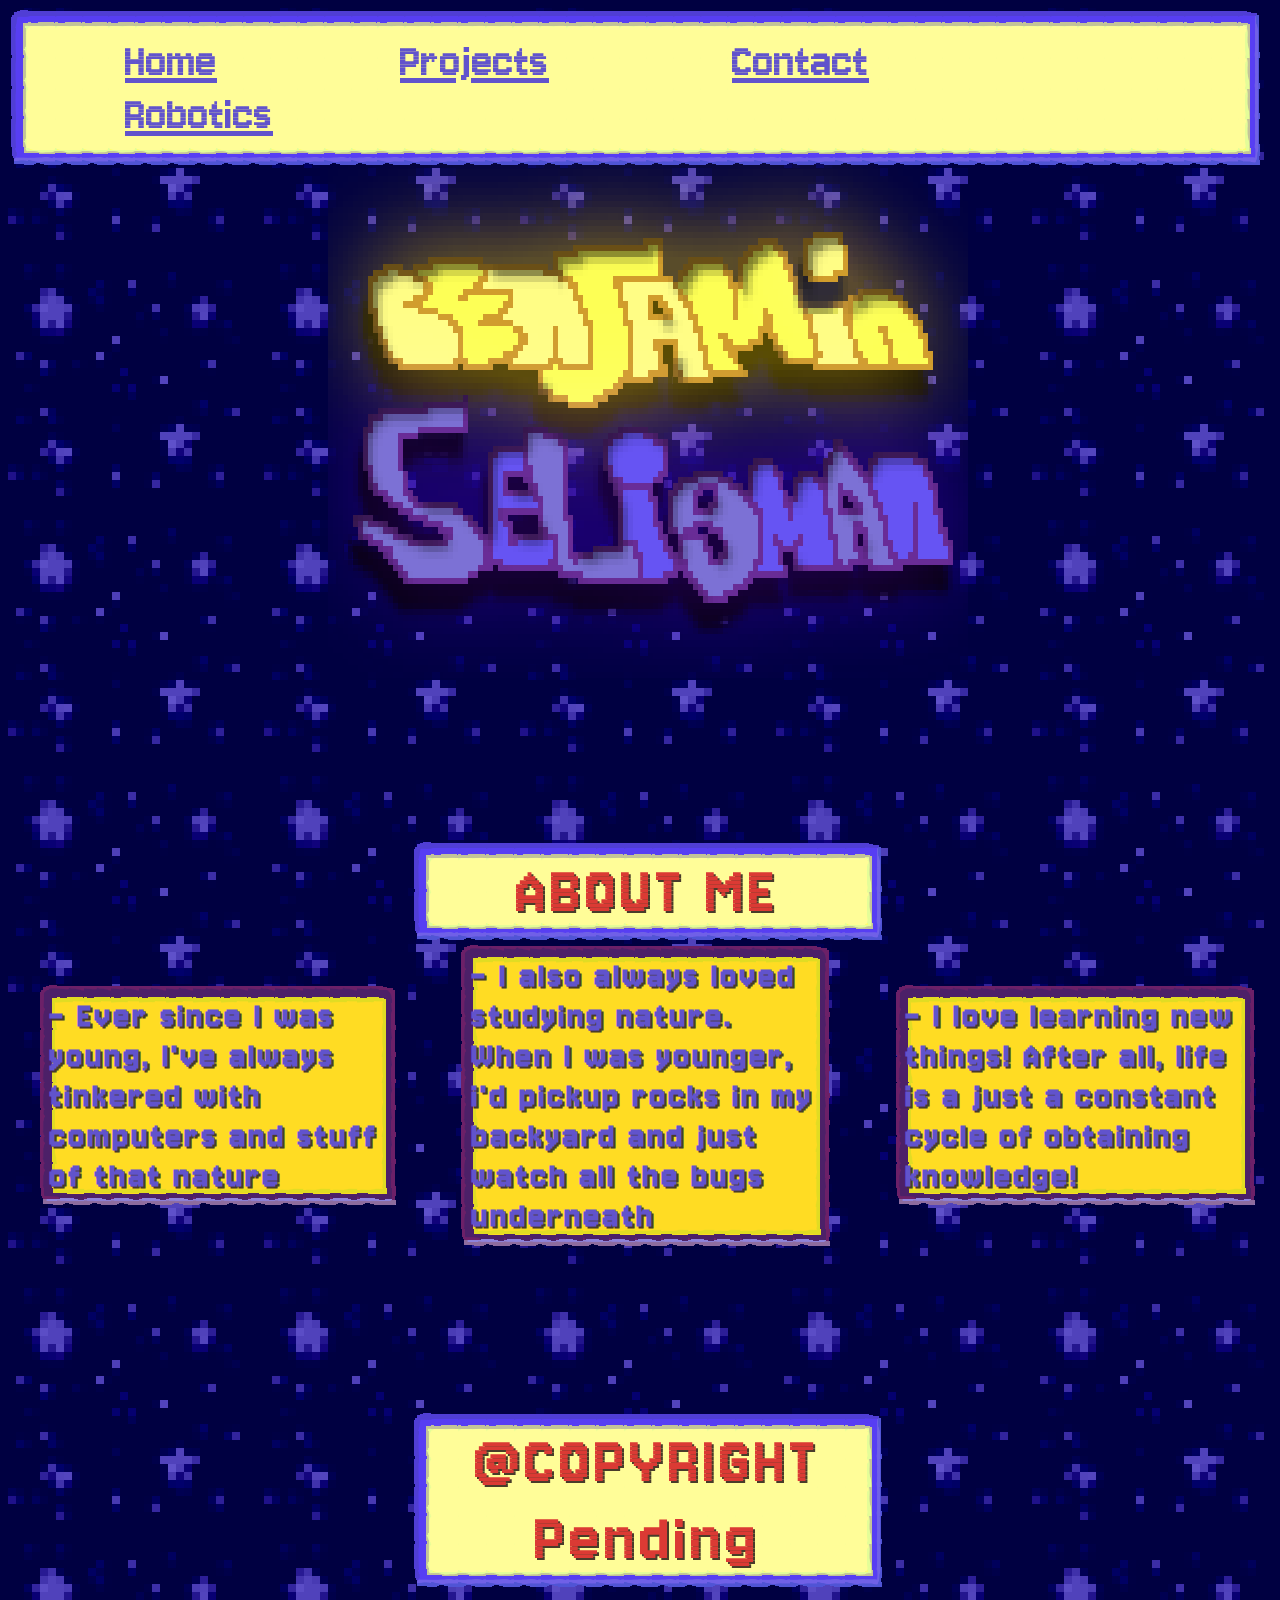
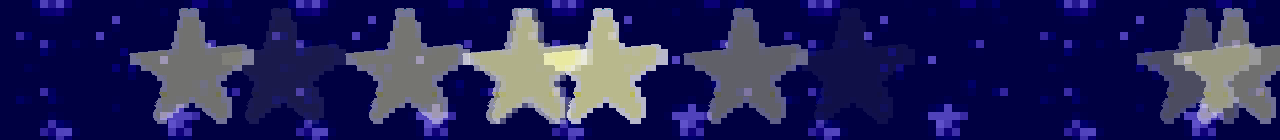
==== commit 5ad1290d: "erm I accidentally submitted the early backup, fixed" ====
--- a/index.html
+++ b/index.html
@@ -6,34 +6,35 @@
     <link rel="stylesheet" href="styles.css">
     <title>CS Portfolio</title>
 </head>
+
 <body>
+    <div class="topnav">
+        <!-- Centered Navbar -->
+            <a href="index.html" class="active">Home</a>
+            <a href="Projects.html" class="active">Projects</a>
+            <a href="Contact.html" class="active">Contact</a>
+            <a href="Robotics.html" class="active">Robotics</a>
+    </div>
+      
+<section class="bubtest">
+    <div class="bubbles">
+<!-- Test -->
+<img id="maintitle" src="earlyLogo.png" alt="My Logo Here">
+<br>
+<br>
+<h3> ABOUT ME </h3>
+<li>
+<h2> - Ever since I was young, I've always tinkered with computers and stuff of that nature </h2>
+<h2> - I also always loved studying nature. When I was younger, i'd pickup rocks in my backyard and just watch all the bugs underneath </h2>
+<h2> - I love learning new things! After all, life is a just a constant cycle of obtaining knowledge! </h2>
+</li>
+<br>
+<br>
+<h3> @COPYRIGHT Pending</h3>
 
-<section class="bubtest">
-<div class="bubbles"> </div>
+    </div>
 </section>
 
-<div id="backBase">
-    <div id="backColor">
-        <img id="maintitle" src="earlyLogo.png" alt="My Logo Here">
-        <h2> - Computer Science Major </h2>
-        <h2> - Erm </h2>
-        <br>
-        <br>
-        <h3> ABOUT ME </h3>
-        <h2> Lode Isum </h2>
-        <br>
-        <br>
-        <h3> PROJECTS </h3>
-        <h2> Lode Isum </h2>
-        <br>
-        <br>
-        <h3> CONTACTS </h3>
-        <h2> Lode Isum </h2>
-        <br>
-        <br>
-        <h3> @COPYRIGHT ERM </h3>
-    </div>
-</div>
 <link rel="stylesheet" href="style.css">
 <script src="main.js"></script>
 </body>
--- a/style.css
+++ b/style.css
@@ -13,6 +13,53 @@
   -moz-background-size: cover;
   -o-background-size: cover;
   background-size: cover;
+  background-attachment: fixed;
+}
+
+/* NAV BAR */
+.topnav {
+  width: 95%;
+  height: 80%;
+
+  border-image: url(customtextbox.png) 30 round;
+  border-image-width: 20px;
+  border-image-slice: 30% fill;
+
+  padding: 3vh;
+
+  z-index: 15;
+
+  position:relative;
+}
+
+/* Style the links inside the navigation bar */
+.topnav a {
+  color: var(--uhh);
+  text-align: center;
+  padding: 10vh;
+  font-size: 50px;
+
+  z-index: 15;
+}
+
+.topnav a:hover {
+  animation:
+    colorSelect 0.65s forwards,
+    heartbeatBig 3.5s infinite alternate;
+  }
+
+/* Image scaledown */
+img {
+  width: 100%;
+  height: 100%;
+  max-height: 90%;
+}
+
+/* Scaledown for sdwadwdawd */
+imgw {
+  width: 100%;
+  height: 100%;
+  max-height: 90%;
 }
 
 /* CUSTOM FONTS & BORDERS */ 
@@ -38,30 +85,20 @@
   margin-left: auto;
   margin-right: auto;
   width: 50%;
+  height:50%;
+  margin-top: 10%;
   animation: heartbeatTitle 3.5 infinite alternate;
-}
-
-#backColor{
-  background-image: linear-gradient(rgba(201, 29, 29, 0.3) rgba(230, 25, 179, 0.3));
-  background-size: cover;
-  z-index: -5;
-}
-#backBase{
+  z-index: 10;
+}
+
+
+body {
   background-image: url("backdrop.png");
   background-size: 256px 256px;
   background-repeat: repeat;
   image-rendering: pixelated;
-  z-index: -1;
-}
-
-body {
-  margin:0;
-  padding:0;
-  
-  height: 6vh; 
-
-  font-family: pixelBody;
-  
+
+  font-family: pixelBody;
 }
 
 h1,h2,p{
@@ -69,14 +106,20 @@
   color: var(--uhh);
   text-align: center;
   font-family: pixelBody;
+  border-image: url(textbox.png) 30 round;
+
 }
 
 h1, h3 {
   font-family: pixelBody;
 
   font-size: 400%;
-
-  border-image: url(textbox.png) 30 round;
+  
+  /*
+  background-image: linear-gradient(45deg,var(--cheese),var(--cheese));
+  box-shadow: 0px 15px var(--crustshadow);
+  */
+
   border-image-width: 20px;
   border-image-slice: 30% fill;
 
@@ -97,34 +140,55 @@
   color: var(--sauce);
   font-family: pixelTitle;
   font-size: 450%;
-  width: 20%;
-  text-shadow: 3px 3px 0px var(--crust);
+  width: 35%;
+  text-shadow: 2px 2px 0px var(--crust);
   letter-spacing: 4px;
+  border-image: url(customtextbox.png) 30 round;
+  border-image-width: 20px;
+  border-image-slice: 30% fill;
+
+}
+
+/* List */
+li {
+  display: grid;
+  grid-template-columns: auto auto auto;
 }
 
 /* SUB TEXT */
-
-h2 {
+h2,h4 {
   
   color: var(--uhh);
-  width: 30%;
+  width: 80%;
   text-align: left;
-  vertical-align: middle;
-  font-size: 350%;
-
-  text-shadow: 3px 3px 0px var(--crust);
+  font-size: 230%;
+
+  text-shadow: 2px 2px 0px var(--crust);
   letter-spacing: 3px;
 
 
   margin: auto;
-  padding: 1%;
-  margin-top: 20px;
+  padding: 3%;
+
+  /*
+  background-image: linear-gradient(45deg,var(--cheese),var(--cheese));
+  border: 9px solid var(--crust);
+  box-shadow: 0px 10px var(--crustshadow);
+  */
 
   border-image: url(textbox.png) 30 round;
   border-image-width: 20px;
   border-image-slice: 30% fill;
 
 
+}
+
+/* Sub Project TEXT */
+h4{
+  color: var(--uhhshadow);
+  text-shadow: 2px 2px 0px var(--crust);
+
+  font-size: 400%;
 }
 
 /* MAIN TITLE */
@@ -136,7 +200,7 @@
   font-size: 550%;
   width: 50%;
 
-  z-index: 10;
+  z-index: 5;
 }
 
 .bubbles{
@@ -211,17 +275,19 @@
 
 @keyframes heartbeatBig{
   0%{
-    font-size: 350%;
+    font-size: 280%;
     letter-spacing: 3px;
     transform: translateY(-10px);
-  }
-  50%{
-    font-size: 325%;
+    margin-top: -10px;
+    margin-bottom: -20px;
+  }
+  50%{
+    font-size: 310%;
     letter-spacing: 6px;
     transform: translateY(-20px);
   }
   100%{
-    font-size: 350%;
+    font-size: 280%;
     letter-spacing: 3px;
     transform: translateY(-30px);
   }
@@ -262,10 +328,61 @@
 
 h2:hover {
   animation:
-    colorSelect 0.44s forwards,
     heartbeatBig 3.5s infinite alternate;
 }
 
-.bubtest {
-  height: 0%z;
+h4:hover {
+  animation:
+    heartbeatBig 3.5s infinite alternate;
+}
+
+a.button {
+  margin: 1% auto;
+  display: block;
+  text-align: center;
+  width: 15%;
+
+  font-family: pixelBody;
+  font-size: 400%;
+  color: var(--sauceshadow);
+
+  border-image: url(customtextboxHead.png) 30 round;
+  border-image-width: 20px;
+  border-image-slice: 30% fill;
+
+  font-smooth: never;
+  -webkit-font-smoothing : none;
+}
+
+.row {
+  display: flex;
+}
+
+.column {
+  flex: 50%;
+  padding: 5px;
+  width: 30%;
+  height: 35%;
+}
+
+projectdesc{
+  margin: 0% auto;
+  display: block;
+  text-align: center;
+  width: 25%;
+  margin-top: 0%;
+  height: auto;
+
+
+  font-family: pixelBody;
+  font-size: 400%;
+  color: var(--uhh);
+  text-shadow: 3px 3px 0px var(--crust);
+
+  border-image: url(customtextboxHead.png) 30 round;
+  border-image-width: 20px;
+  border-image-slice: 30% fill;
+
+  font-smooth: never;
+  -webkit-font-smoothing : none;
 }